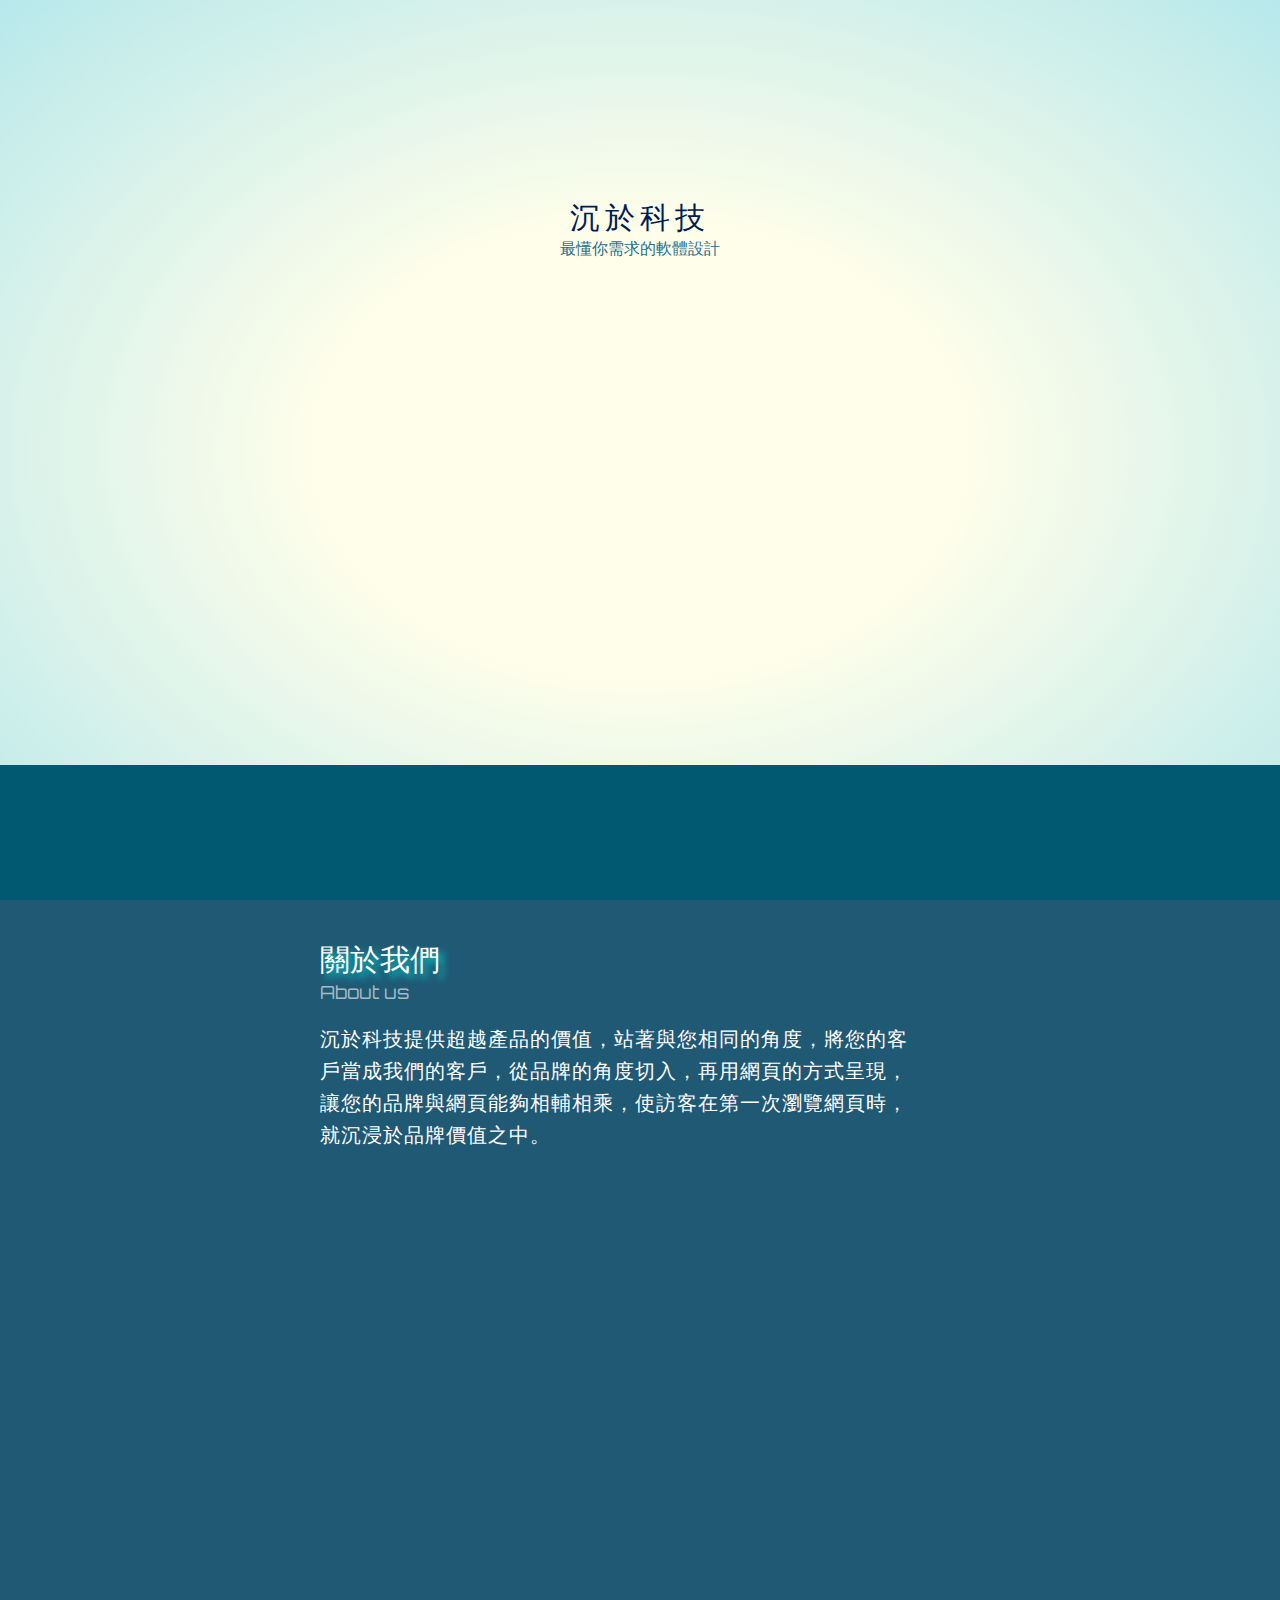
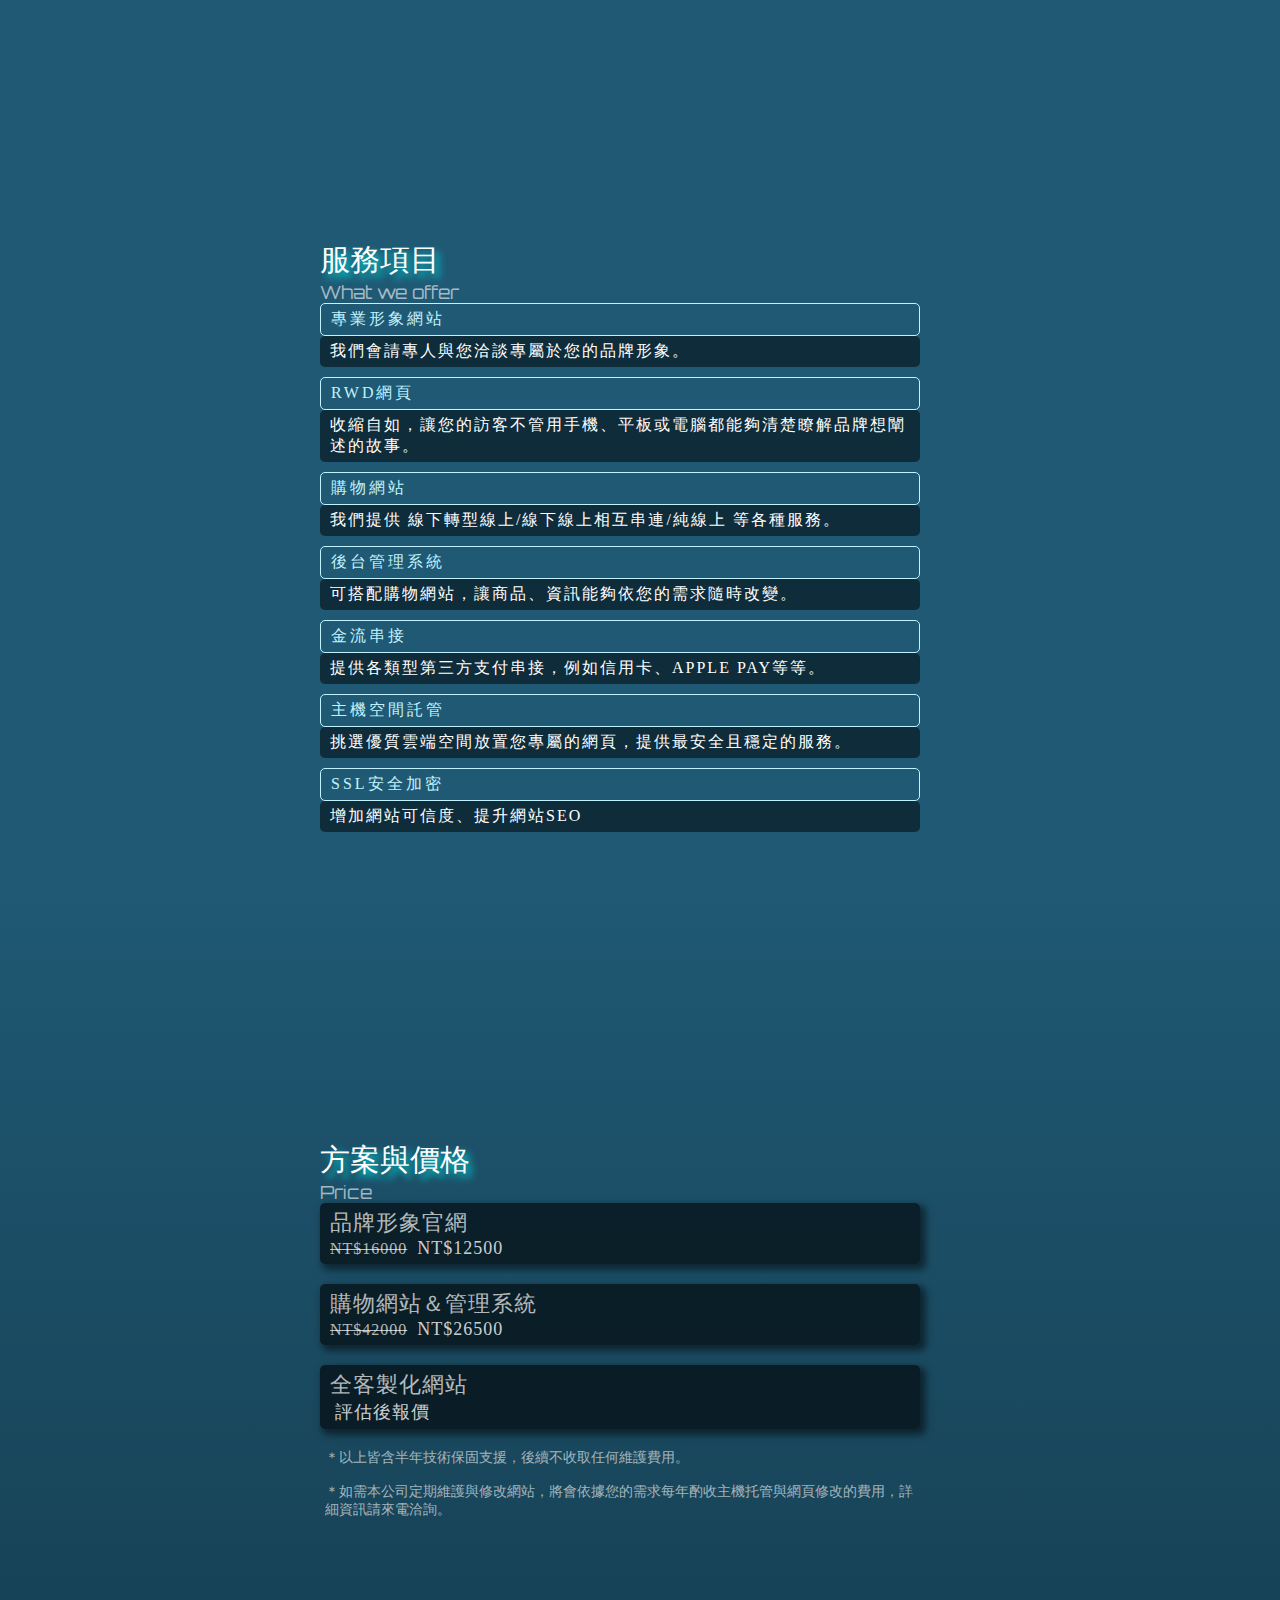
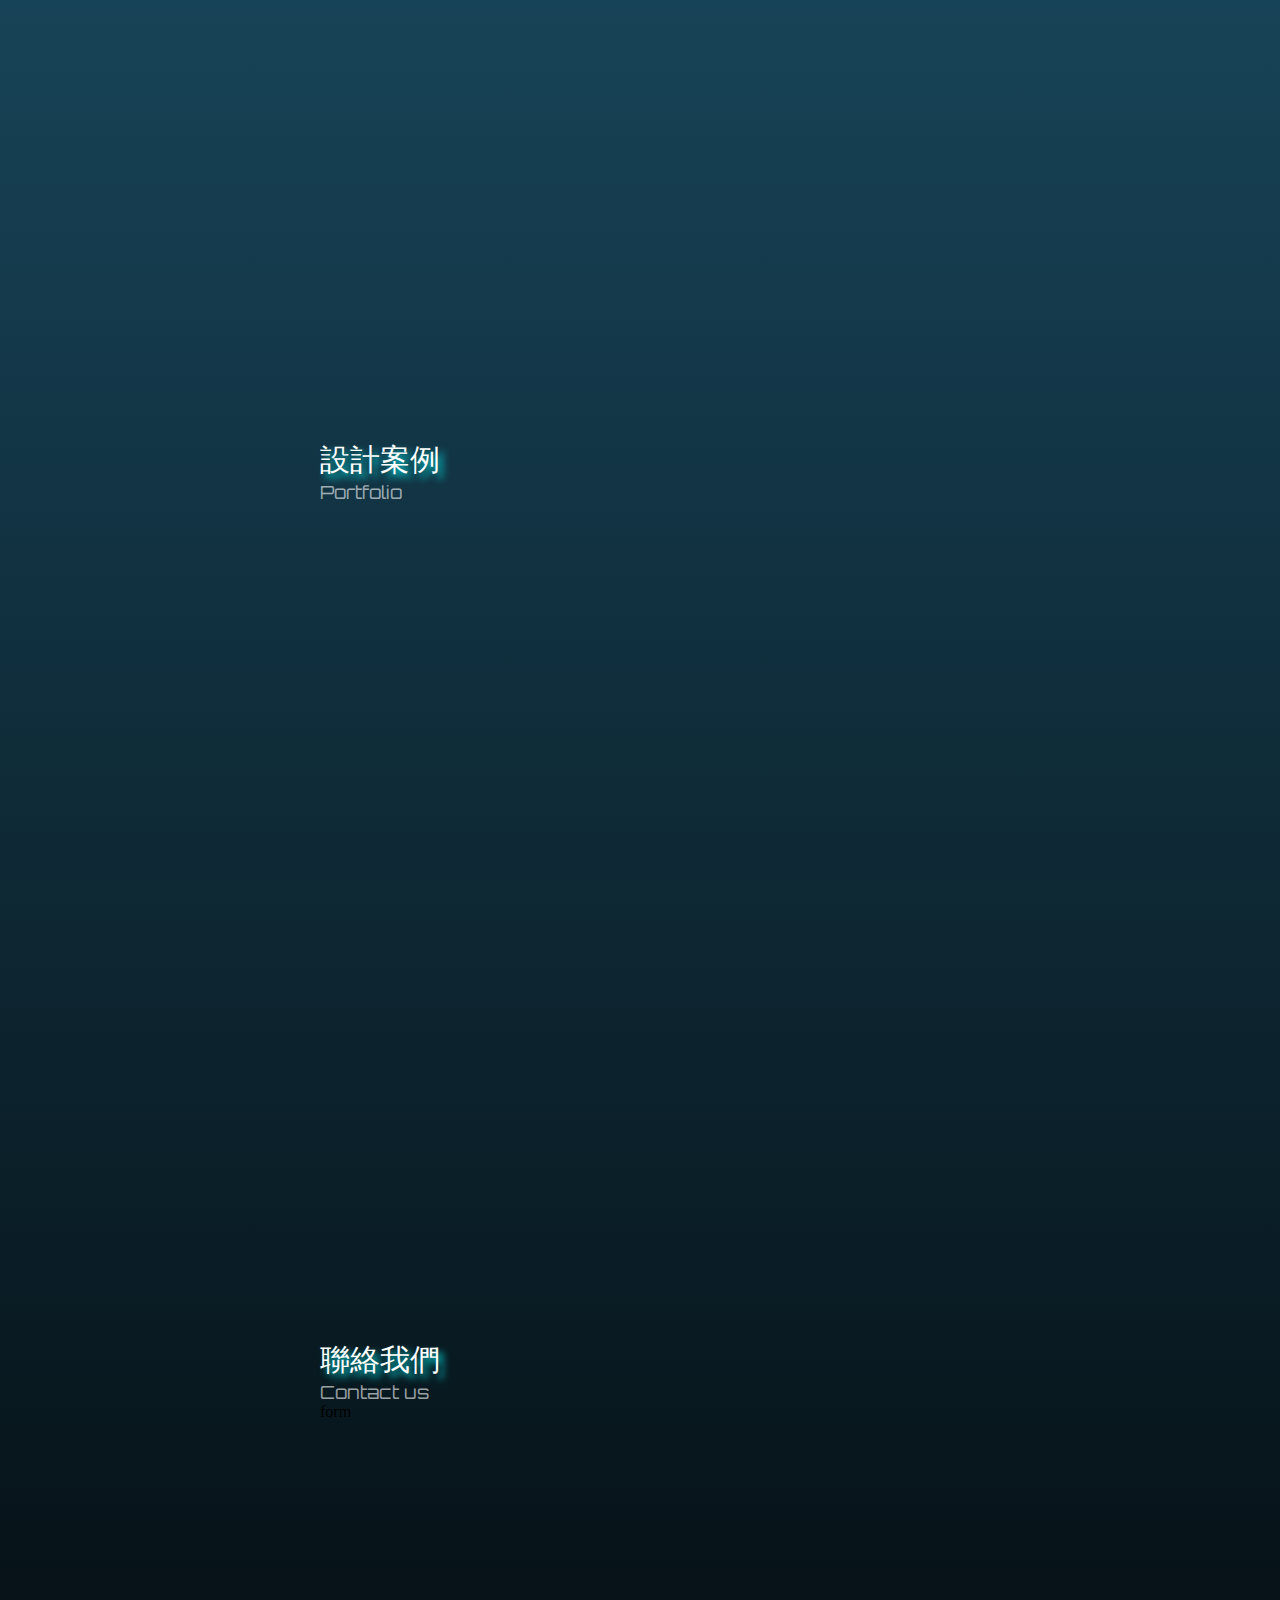
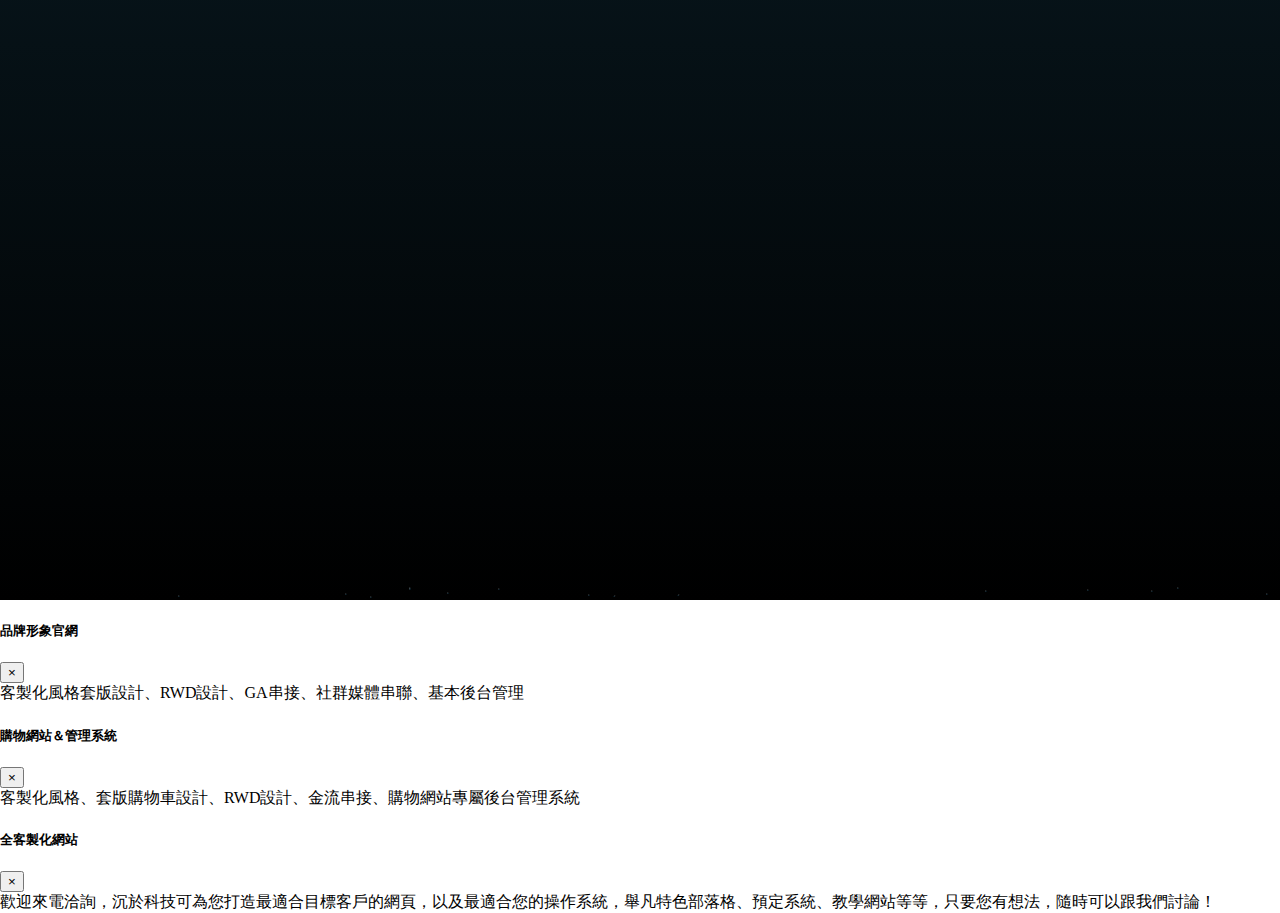
==== index.html @ cf2d199a "add favicon to index.html" ====
<!DOCTYPE html>
<html lang="en">
  <head>
    <!-- Global site tag (gtag.js) - Google Analytics -->
    <script
      async
      src="https://www.googletagmanager.com/gtag/js?id=UA-142504744-3"
    ></script>
    <script>
      window.dataLayer = window.dataLayer || []
      function gtag() {
        dataLayer.push(arguments)
      }
      gtag('js', new Date())

      gtag('config', 'UA-142504744-3')
    </script>

    <meta charset="UTF-8" />
    <meta name="viewport" content="width=device-width, initial-scale=1.0" />
    <link rel="shortcut icon" type="image/x-icon" href="favicon.ico" />
    <title>FishTech 沉於科技</title>
    <meta name="title" content="木·森 | 甜點工作室" />
    <meta name="subject" content="木·森 | 甜點工作室" />
    <meta itemprop="name" content="網站名稱或標題" />
    <meta itemprop="image" content="../src/assets/cover.png" />
    <meta
      name="description"
      content="木森甜點工作室，專門製作各式乳酪塔，也是最貼心的客製化伴手禮，帶給收禮人低負擔、美味的甜點。"
    />
    <meta
      name="Keywords"
      content="乳酪塔,檸檬塔,小山園抹茶,烤布蕾,巧克力,蛋糕,美食,木森,甜點,零食,點心,Cheese Tower,Cake,宜蘭美食,羅東美食,羅東甜點,宜蘭甜點,甜點工作室,伴手禮,生日蛋糕,乳酪,彌月蛋糕,宜蘭 蛋糕,羅東 蛋糕,客製化 蛋糕,卡通 蛋糕,烘焙,Musam,Dessert,Musam Dessert"
    />
    <meta property="og:title" content="木·森 | 甜點工作室" />
    <meta property="og:image" content="../src/assets/cover.png" />
    <meta
      property="og:description"
      content="木森甜點工作室，專門製作各式乳酪塔，也是最貼心的客製化伴手禮，帶給收禮人低負擔、美味的甜點。"
    />
    <link
      rel="stylesheet"
      href="https://cdnjs.cloudflare.com/ajax/libs/animate.css/4.0.0/animate.min.css"
    />
    <link
      href="https://fonts.googleapis.com/css2?family=Orbitron&display=swap"
      rel="stylesheet"
    />
    <link
      rel="stylesheet"
      href="https://stackpath.bootstrapcdn.com/bootstrap/4.5.0/css/bootstrap.min.css"
      integrity="sha384-9aIt2nRpC12Uk9gS9baDl411NQApFmC26EwAOH8WgZl5MYYxFfc+NcPb1dKGj7Sk"
      crossorigin="anonymous"
    />
    <script
      src="https://kit.fontawesome.com/2e90554d29.js"
      crossorigin="anonymous"
    ></script>
    <link rel="stylesheet" href="style.css" />
  </head>
  <body data-spy="scroll" data-offset="50" data-target="#sidebar">
    <section id="welcome">
      <div class="fish-wrapper animate__animated animate__fadeInUp">
        <img src="https://i.imgur.com/ME6iWv1.png" alt="" />
        <div class="title">沉於科技</div>
        <div class="subtitle">最懂你需求的軟體設計</div>
      </div>
      <div class="ocean">
        <div class="wave"></div>
        <div class="wave"></div>
      </div>
      <div
        class="arrow-wrapper animate__animated animate__slideInDown animate__infinite animate__slow"
      >
        <a href="#about">
          <i class="fas fa-arrow-circle-down"></i>
        </a>
      </div>
    </section>
    <div class="sidebar nav flex-column" id="sidebar">
      <a class="list-group-item" href="#about">
        <i class="fas fa-child"></i>
      </a>
      <a class="list-group-item" href="#service"
        ><i class="fas fa-hand-holding-heart"></i
      ></a>
      <a class="list-group-item" href="#price">
        <i class="fas fa-dollar-sign"></i>
      </a>
      <a class="list-group-item" href="#portfolio">
        <i class="fas fa-tv"></i>
      </a>
      <a class="list-group-item" href="#contact">
        <i class="far fa-envelope"></i>
      </a>
    </div>
    <div class="bg-color">
      <section id="about">
        <div class="main-content">
          <div class="section-title">
            關於我們
          </div>
          <div class="en-title">
            About us
          </div>
          <p class="section-content">
            沉於科技提供超越產品的價值，站著與您相同的角度，將您的客戶當成我們的客戶，從品牌的角度切入，再用網頁的方式呈現，讓您的品牌與網頁能夠相輔相乘，使訪客在第一次瀏覽網頁時，就沉浸於品牌價值之中。
          </p>
        </div>
      </section>
      <section id="service">
        <div class="main-content">
          <div class="section-title">
            服務項目
          </div>
          <div class="en-title">
            What we offer
          </div>
          <div class="mt-4">
            <div class="accordion" id="accordionExample">
              <div class="list-box">
                <div
                  data-toggle="collapse"
                  data-target="#BusinessWebDesign"
                  aria-expanded="true"
                  aria-controls="BusinessWebDesign"
                  class="list-title"
                >
                  專業形象網站
                </div>
                <div
                  id="BusinessWebDesign"
                  class="collapse show"
                  data-parent="#accordionExample"
                >
                  <div class="box-content">
                    我們會請專人與您洽談專屬於您的品牌形象。
                  </div>
                </div>
              </div>
              <div class="list-box">
                <div
                  data-toggle="collapse"
                  data-target="#RWD"
                  aria-expanded="false"
                  aria-controls="RWD"
                  class="list-title"
                >
                  RWD網頁
                </div>

                <div id="RWD" class="collapse" data-parent="#accordionExample">
                  <div class="box-content">
                    收縮自如，讓您的訪客不管用手機、平板或電腦都能夠清楚瞭解品牌想闡述的故事。
                  </div>
                </div>
              </div>
              <div class="list-box">
                <div
                  data-toggle="collapse"
                  data-target="#E-commerce"
                  aria-expanded="false"
                  aria-controls="E-commerce"
                  class="list-title"
                >
                  購物網站
                </div>
                <div
                  id="E-commerce"
                  class="collapse"
                  data-parent="#accordionExample"
                >
                  <div class="box-content">
                    我們提供 線下轉型線上/線下線上相互串連/純線上 等各種服務。
                  </div>
                </div>
              </div>
              <div class="list-box">
                <div
                  data-toggle="collapse"
                  data-target="#admin"
                  aria-expanded="false"
                  aria-controls="admin"
                  class="list-title"
                >
                  後台管理系統
                </div>
                <div
                  id="admin"
                  class="collapse"
                  data-parent="#accordionExample"
                >
                  <div class="box-content">
                    可搭配購物網站，讓商品、資訊能夠依您的需求隨時改變。
                  </div>
                </div>
              </div>
              <div class="list-box">
                <div
                  data-toggle="collapse"
                  data-target="#MultiplePayment"
                  aria-expanded="false"
                  aria-controls="MultiplePayment"
                  class="list-title"
                >
                  金流串接
                </div>

                <div
                  id="MultiplePayment"
                  class="collapse"
                  data-parent="#accordionExample"
                >
                  <div class="box-content">
                    提供各類型第三方支付串接，例如信用卡、APPLE PAY等等。
                  </div>
                </div>
              </div>
              <div class="list-box">
                <div
                  data-toggle="collapse"
                  data-target="#Hosting"
                  aria-expanded="false"
                  aria-controls="Hosting"
                  class="list-title"
                >
                  主機空間託管
                </div>
                <div
                  id="Hosting"
                  class="collapse"
                  data-parent="#accordionExample"
                >
                  <div class="box-content">
                    挑選優質雲端空間放置您專屬的網頁，提供最安全且穩定的服務。
                  </div>
                </div>
              </div>
              <div class="list-box">
                <div
                  data-toggle="collapse"
                  data-target="#SSL"
                  aria-expanded="false"
                  aria-controls="SSL"
                  class="list-title"
                >
                  SSL安全加密
                </div>
                <div
                  id="SSL"
                  class="collapse"
                  aria-labelledby="headingThree"
                  data-parent="#accordionExample"
                >
                  <div class="box-content">
                    增加網站可信度、提升網站SEO
                  </div>
                </div>
              </div>
            </div>
          </div>
        </div>
      </section>
      <section id="price">
        <div class="main-content">
          <div class="section-title">
            方案與價格
          </div>
          <div class="en-title">
            Price
          </div>
          <div class="mt-4">
            <div
              class="price-box"
              data-toggle="modal"
              data-target="#general-web"
            >
              <div class="price-title">品牌形象官網</div>
              <div class="text-right">
                <span class="high">NT$16000</span>
                <span class="low">NT$12500</span>
              </div>
            </div>
            <div
              class="price-box"
              data-toggle="modal"
              data-target="#e-com-admin"
            >
              <div class="price-title">購物網站＆管理系統</div>
              <div class="text-right">
                <span class="high">NT$42000</span>
                <span class="low">NT$26500</span>
              </div>
            </div>
            <div class="price-box" data-toggle="modal" data-target="#custom">
              <div class="price-title">全客製化網站</div>
              <div class="text-right">
                <span class="low">評估後報價</span>
              </div>
            </div>
          </div>
          <div class="info">
            ＊以上皆含半年技術保固支援，後續不收取任何維護費用。
            <br />
            <br />
            ＊如需本公司定期維護與修改網站，將會依據您的需求每年酌收主機托管與網頁修改的費用，詳細資訊請來電洽詢。
          </div>
        </div>
      </section>
      <section id="portfolio">
        <div class="main-content">
          <div class="section-title">
            設計案例
          </div>
          <div class="en-title">
            Portfolio
          </div>
        </div>
      </section>
      <section id="contact">
        <div class="main-content">
          <div class="section-title">
            聯絡我們
          </div>
          <div class="en-title">
            Contact us
          </div>
          form
        </div>
      </section>
      <div class="jelly-container">
        <div class="bubble-1"></div>
        <div class="bubble-2"></div>
        <div class="bubble-3"></div>
        <div class="bubble-4"></div>
        <div class="bubble-5"></div>
        <div class="bubble-6"></div>
        <div class="bubble-7"></div>
        <div class="bubble-8"></div>
        <div class="bubble-9"></div>
        <div class="bubble-10"></div>
        <div class="bubble-11"></div>
        <div class="bubble-12"></div>
        <div class="bubble-13"></div>
        <div class="bubble-14"></div>
        <div class="bubble-15"></div>
      </div>
    </div>

    <!-- Modal -->
    <div
      class="modal fade"
      id="general-web"
      tabindex="-1"
      role="dialog"
      aria-hidden="true"
    >
      <div class="modal-dialog">
        <div class="modal-content">
          <div class="modal-header">
            <h5 class="modal-title">品牌形象官網</h5>
            <button
              type="button"
              class="close"
              data-dismiss="modal"
              aria-label="Close"
            >
              <span aria-hidden="true">&times;</span>
            </button>
          </div>
          <div class="modal-body">
            客製化風格套版設計、RWD設計、GA串接、社群媒體串聯、基本後台管理
          </div>
        </div>
      </div>
    </div>

    <div
      class="modal fade"
      id="e-com-admin"
      tabindex="-1"
      role="dialog"
      aria-hidden="true"
    >
      <div class="modal-dialog">
        <div class="modal-content">
          <div class="modal-header">
            <h5 class="modal-title">購物網站＆管理系統</h5>
            <button
              type="button"
              class="close"
              data-dismiss="modal"
              aria-label="Close"
            >
              <span aria-hidden="true">&times;</span>
            </button>
          </div>
          <div class="modal-body">
            客製化風格、套版購物車設計、RWD設計、金流串接、購物網站專屬後台管理系統
          </div>
        </div>
      </div>
    </div>

    <div
      class="modal fade"
      id="custom"
      tabindex="-1"
      role="dialog"
      aria-hidden="true"
    >
      <div class="modal-dialog">
        <div class="modal-content">
          <div class="modal-header">
            <h5 class="modal-title">全客製化網站</h5>
            <button
              type="button"
              class="close"
              data-dismiss="modal"
              aria-label="Close"
            >
              <span aria-hidden="true">&times;</span>
            </button>
          </div>
          <div class="modal-body">
            歡迎來電洽詢，沉於科技可為您打造最適合目標客戶的網頁，以及最適合您的操作系統，舉凡特色部落格、預定系統、教學網站等等，只要您有想法，隨時可以跟我們討論！
          </div>
        </div>
      </div>
    </div>

    <script src="main.js"></script>
    <script
      src="https://code.jquery.com/jquery-3.5.1.slim.min.js"
      integrity="sha384-DfXdz2htPH0lsSSs5nCTpuj/zy4C+OGpamoFVy38MVBnE+IbbVYUew+OrCXaRkfj"
      crossorigin="anonymous"
    ></script>
    <script
      src="https://cdn.jsdelivr.net/npm/popper.js@1.16.0/dist/umd/popper.min.js"
      integrity="sha384-Q6E9RHvbIyZFJoft+2mJbHaEWldlvI9IOYy5n3zV9zzTtmI3UksdQRVvoxMfooAo"
      crossorigin="anonymous"
    ></script>
    <script
      src="https://stackpath.bootstrapcdn.com/bootstrap/4.5.0/js/bootstrap.min.js"
      integrity="sha384-OgVRvuATP1z7JjHLkuOU7Xw704+h835Lr+6QL9UvYjZE3Ipu6Tp75j7Bh/kR0JKI"
      crossorigin="anonymous"
    ></script>
  </body>
</html>
---- style.css ----
html,
body {
  height: 100%;
  padding: 0px;
  margin: 0px;
  position: relative;
}

a {
  text-decoration: none !important;
}

a:hover {
  text-decoration: none !important;
}

section {
  height: 100vh;
  position: relative;
}

#welcome {
  background: radial-gradient(
    ellipse at center,
    #fffeea 0%,
    #fffeea 35%,
    #b7e8eb 100%
  );
  overflow: hidden;
  width: 100vw;
  position: relative;
}

.fish-wrapper {
  text-align: center;
  position: absolute;
  width: 100%;
  top: 20%;
}

.fish-wrapper > img {
  width: 100px;
  margin: auto;
}

.title {
  font-size: 30px;
  letter-spacing: 5px;
  color: #001e55;
}

.subtitle {
  color: #286d8c;
}

.ocean {
  height: 15%;
  width: 100%;
  position: absolute;
  bottom: 0;
  left: 0;
  background: #015871;
}

.wave {
  background: url(https://s3-us-west-2.amazonaws.com/s.cdpn.io/85486/wave.svg)
    repeat-x;
  position: absolute;
  top: -198px;
  width: 6400px;
  height: 198px;
  -webkit-animation: wave 4s cubic-bezier(0.36, 0.45, 0.63, 0.53) infinite;
  animation: wave 4s cubic-bezier(0.36, 0.45, 0.63, 0.53) infinite;
  -webkit-transform: translate3d(0, 0, 0);
  transform: translate3d(0, 0, 0);
}

.wave:nth-of-type(2) {
  top: -175px;
  -webkit-animation: wave 4s cubic-bezier(0.36, 0.45, 0.63, 0.53) -0.125s infinite,
    swell 7s ease -1.25s infinite;
  animation: wave 4s cubic-bezier(0.36, 0.45, 0.63, 0.53) -0.125s infinite,
    swell 7s ease -1.25s infinite;
  opacity: 1;
}

@-webkit-keyframes wave {
  0% {
    margin-left: 0;
  }
  100% {
    margin-left: -1600px;
  }
}

@keyframes wave {
  0% {
    margin-left: 0;
  }
  100% {
    margin-left: -1600px;
  }
}

@-webkit-keyframes swell {
  0%,
  100% {
    -webkit-transform: translate3d(0, -25px, 0);
    transform: translate3d(0, -25px, 0);
  }
  50% {
    -webkit-transform: translate3d(0, 5px, 0);
    transform: translate3d(0, 5px, 0);
  }
}

@keyframes swell {
  0%,
  100% {
    -webkit-transform: translate3d(0, -25px, 0);
    transform: translate3d(0, -25px, 0);
  }
  50% {
    -webkit-transform: translate3d(0, 5px, 0);
    transform: translate3d(0, 5px, 0);
  }
}

.arrow-wrapper {
  width: 100%;
  position: absolute;
  text-align: center;
  bottom: 20px;
  font-size: 36px;
}

.arrow-wrapper > a {
  color: white;
}

.bg-color {
  position: relative;
  overflow: hidden;
  background: -webkit-gradient(
    linear,
    left top,
    left bottom,
    color-stop(35%, #1f5974),
    to(#000000)
  );
  background: linear-gradient(#1f5974 35% #001e55 70%, #000000 100%);
  background: -o-linear-gradient(#1f5974 35% #001e55 70%, #000000 100%);
}

/*** Bubble ***/
div[class^='bubble-'] {
  height: 1px;
  width: 1px;
  position: absolute;
  background-color: rgba(0, 141, 210, 0.3);
  border-radius: 50%;
  -webkit-transform: translateX(-50%);
  transform: translateX(-50%);
}

div[class^='bubble-']:after {
  content: '';
  position: absolute;
  height: 20%;
  width: 20%;
  border-top: 1px solid rgba(255, 255, 255, 0.63);
  border-radius: 50%;
  left: 20%;
  top: 20%;
  -webkit-transform: translate3d(-30%, -30%, 0) rotateZ(-45deg);
  transform: translate3d(-30%, -30%, 0) rotateZ(-45deg);
}

.bubble-1 {
  bottom: 4px;
  left: 46%;
  -webkit-animation: bubble-movement 25s infinite ease-in -0.46s;
  animation: bubble-movement 25s infinite ease-in -0.46s;
}

.bubble-2 {
  bottom: 10px;
  left: 39%;
  -webkit-animation: bubble-movement 25s infinite ease-in -2.01s;
  animation: bubble-movement 25s infinite ease-in -2.01s;
}

.bubble-3 {
  bottom: 9px;
  left: 85%;
  -webkit-animation: bubble-movement 25s infinite ease-in -9.35s;
  animation: bubble-movement 25s infinite ease-in -9.35s;
}

.bubble-4 {
  bottom: 4px;
  left: 53%;
  -webkit-animation: bubble-movement 25s infinite ease-in -18.83s;
  animation: bubble-movement 25s infinite ease-in -18.83s;
}

.bubble-5 {
  bottom: 3px;
  left: 48%;
  -webkit-animation: bubble-movement 25s infinite ease-in -3.87s;
  animation: bubble-movement 25s infinite ease-in -3.87s;
}

.bubble-6 {
  bottom: 11px;
  left: 92%;
  -webkit-animation: bubble-movement 25s infinite ease-in -19.03s;
  animation: bubble-movement 25s infinite ease-in -19.03s;
}

.bubble-7 {
  bottom: 6px;
  left: 35%;
  -webkit-animation: bubble-movement 25s infinite ease-in -36.14s;
  animation: bubble-movement 25s infinite ease-in -36.14s;
}

.bubble-8 {
  bottom: 2px;
  left: 29%;
  -webkit-animation: bubble-movement 25s infinite ease-in -24.3s;
  animation: bubble-movement 25s infinite ease-in -24.3s;
}

.bubble-9 {
  bottom: 11px;
  left: 32%;
  -webkit-animation: bubble-movement 25s infinite ease-in -38.08s;
  animation: bubble-movement 25s infinite ease-in -38.08s;
}

.bubble-10 {
  bottom: 10px;
  left: 32%;
  -webkit-animation: bubble-movement 25s infinite ease-in -7.03s;
  animation: bubble-movement 25s infinite ease-in -7.03s;
}

.bubble-11 {
  bottom: 5px;
  left: 27%;
  -webkit-animation: bubble-movement 25s infinite ease-in -27.51s;
  animation: bubble-movement 25s infinite ease-in -27.51s;
}

.bubble-12 {
  bottom: 8px;
  left: 77%;
  -webkit-animation: bubble-movement 25s infinite ease-in -38.18s;
  animation: bubble-movement 25s infinite ease-in -38.18s;
}

.bubble-13 {
  bottom: 5px;
  left: 99%;
  -webkit-animation: bubble-movement 25s infinite ease-in -34.25s;
  animation: bubble-movement 25s infinite ease-in -34.25s;
}

.bubble-14 {
  bottom: 3px;
  left: 14%;
  -webkit-animation: bubble-movement 25s infinite ease-in -56.43s;
  animation: bubble-movement 25s infinite ease-in -56.43s;
}

.bubble-15 {
  bottom: 8px;
  left: 90%;
  -webkit-animation: bubble-movement 25s infinite ease-in -17.98s;
  animation: bubble-movement 25s infinite ease-in -17.98s;
}

@-webkit-keyframes bubble-movement {
  0% {
    -webkit-transform: translate3d(-50%, 0, 0);
    transform: translate3d(-50%, 0, 0);
    height: 1px;
    width: 1px;
  }
  100% {
    -webkit-transform: translate3d(-50%, -480vh, 0);
    transform: translate3d(-50%, -480vh, 0);
    height: 75px;
    width: 75px;
  }
}

@keyframes bubble-movement {
  0% {
    -webkit-transform: translate3d(-50%, 0, 0);
    transform: translate3d(-50%, 0, 0);
    height: 1px;
    width: 1px;
  }
  100% {
    -webkit-transform: translate3d(-50%, -480vh, 0);
    transform: translate3d(-50%, -480vh, 0);
    height: 75px;
    width: 75px;
  }
}

/**************/
.sidebar {
  position: fixed;
  font-size: 25px;
  top: 20%;
  right: 5%;
  z-index: 10;
}

.sidebar > a {
  height: 65px;
  display: -webkit-box;
  display: -ms-flexbox;
  display: flex;
  -webkit-box-pack: center;
  -ms-flex-pack: center;
  justify-content: center;
  -webkit-box-align: center;
  -ms-flex-align: center;
  align-items: center;
  color: rgba(255, 255, 255, 40%);
}
.list-group-item {
  background-color: transparent !important;
  border: none !important;
  padding: 0px !important;
  width: auto !important;
}

.active {
  color: #ffffff !important;
  text-shadow: 0px 0px 7px darkturquoise;
}

.main-content {
  padding: 40px 70px 40px 30px;
  max-width: 600px;
  margin: auto;
  position: relative;
}

.section-title {
  color: #ffffff;
  font-size: 30px;
  text-shadow: 5px 5px 7px darkturquoise;
}

.en-title {
  color: rgba(255, 255, 255, 60%);
  font-size: 18px;
  font-family: 'Orbitron';
}

.section-content {
  color: #ffffff;
  font-size: 20px;
  line-height: 1.6;
  letter-spacing: 1px;
  margin-top: 20px;
  font-weight: 200;
}
/*# sourceMappingURL=style.css.map */

.list-box {
  margin-bottom: 10px;
}

.list-title {
  padding: 5px 10px;
  border: 1px solid;
  border-radius: 5px;
  color: #c2f2ff;
  letter-spacing: 3px;
  background: transparent;
  cursor: pointer;
}

.box-content {
  letter-spacing: 2px;
  font-weight: 100;
  color: #fff;
  background-color: rgba(0, 0, 0, 0.5);
  padding: 5px 10px;
  border-radius: 5px;
}
.price-box {
  background-color: rgba(0, 0, 0, 0.6);
  border-radius: 5px;
  padding: 5px 10px;
  box-shadow: 4px 4px 7px 2px rgba(0, 0, 0, 0.5);
  cursor: pointer;
  margin-bottom: 20px;
  color: rgba(255, 255, 255, 0.7);
  font-weight: 200;
  letter-spacing: 1px;
}

.price-title {
  font-size: 22px;
}

.high {
  text-decoration: line-through;
}

.low {
  margin-left: 5px;
  font-size: 18px;
  font-weight: 500;
  color: rgba(255, 255, 255, 0.8);
}

.modal-content {
  background-color: rgba(255, 255, 255, 0.9);
}

.info {
  font-size: 14px;
  color: rgba(255, 255, 255, 0.6);
  padding: 0px 5px;
}
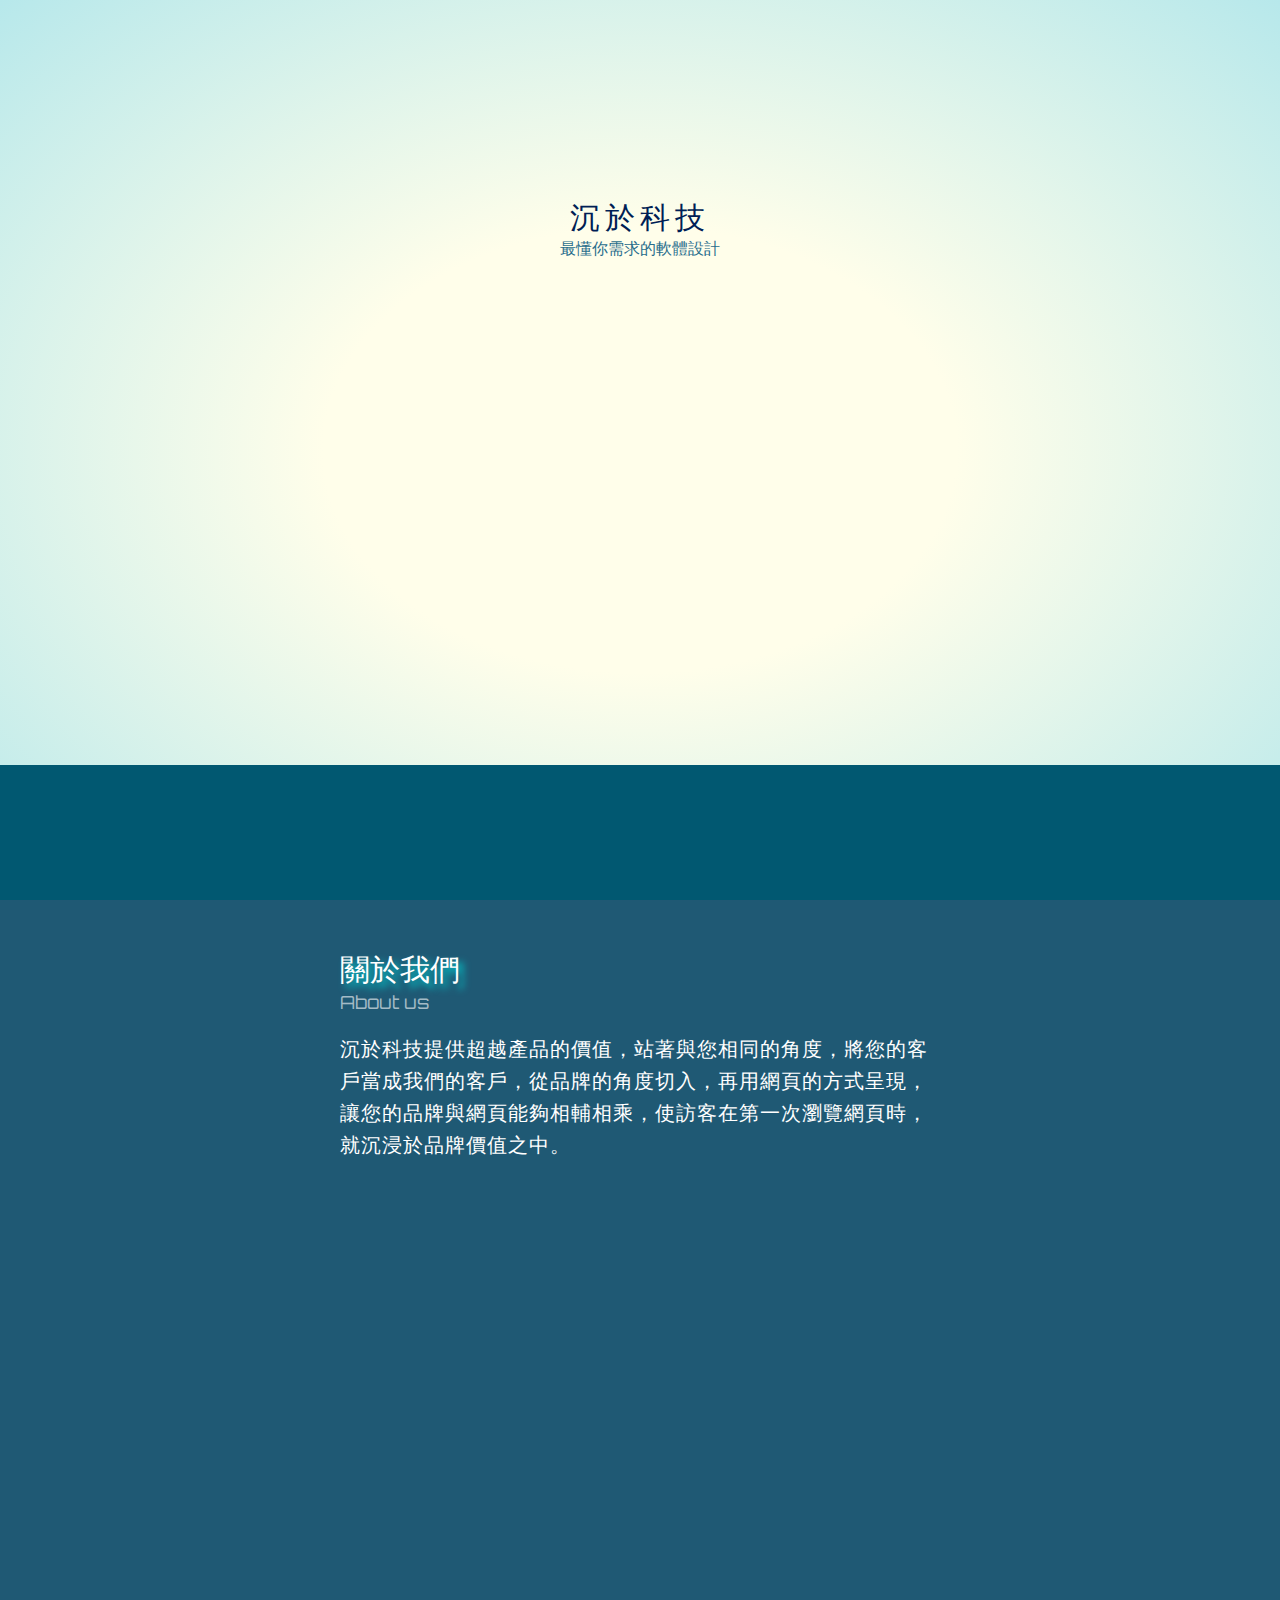
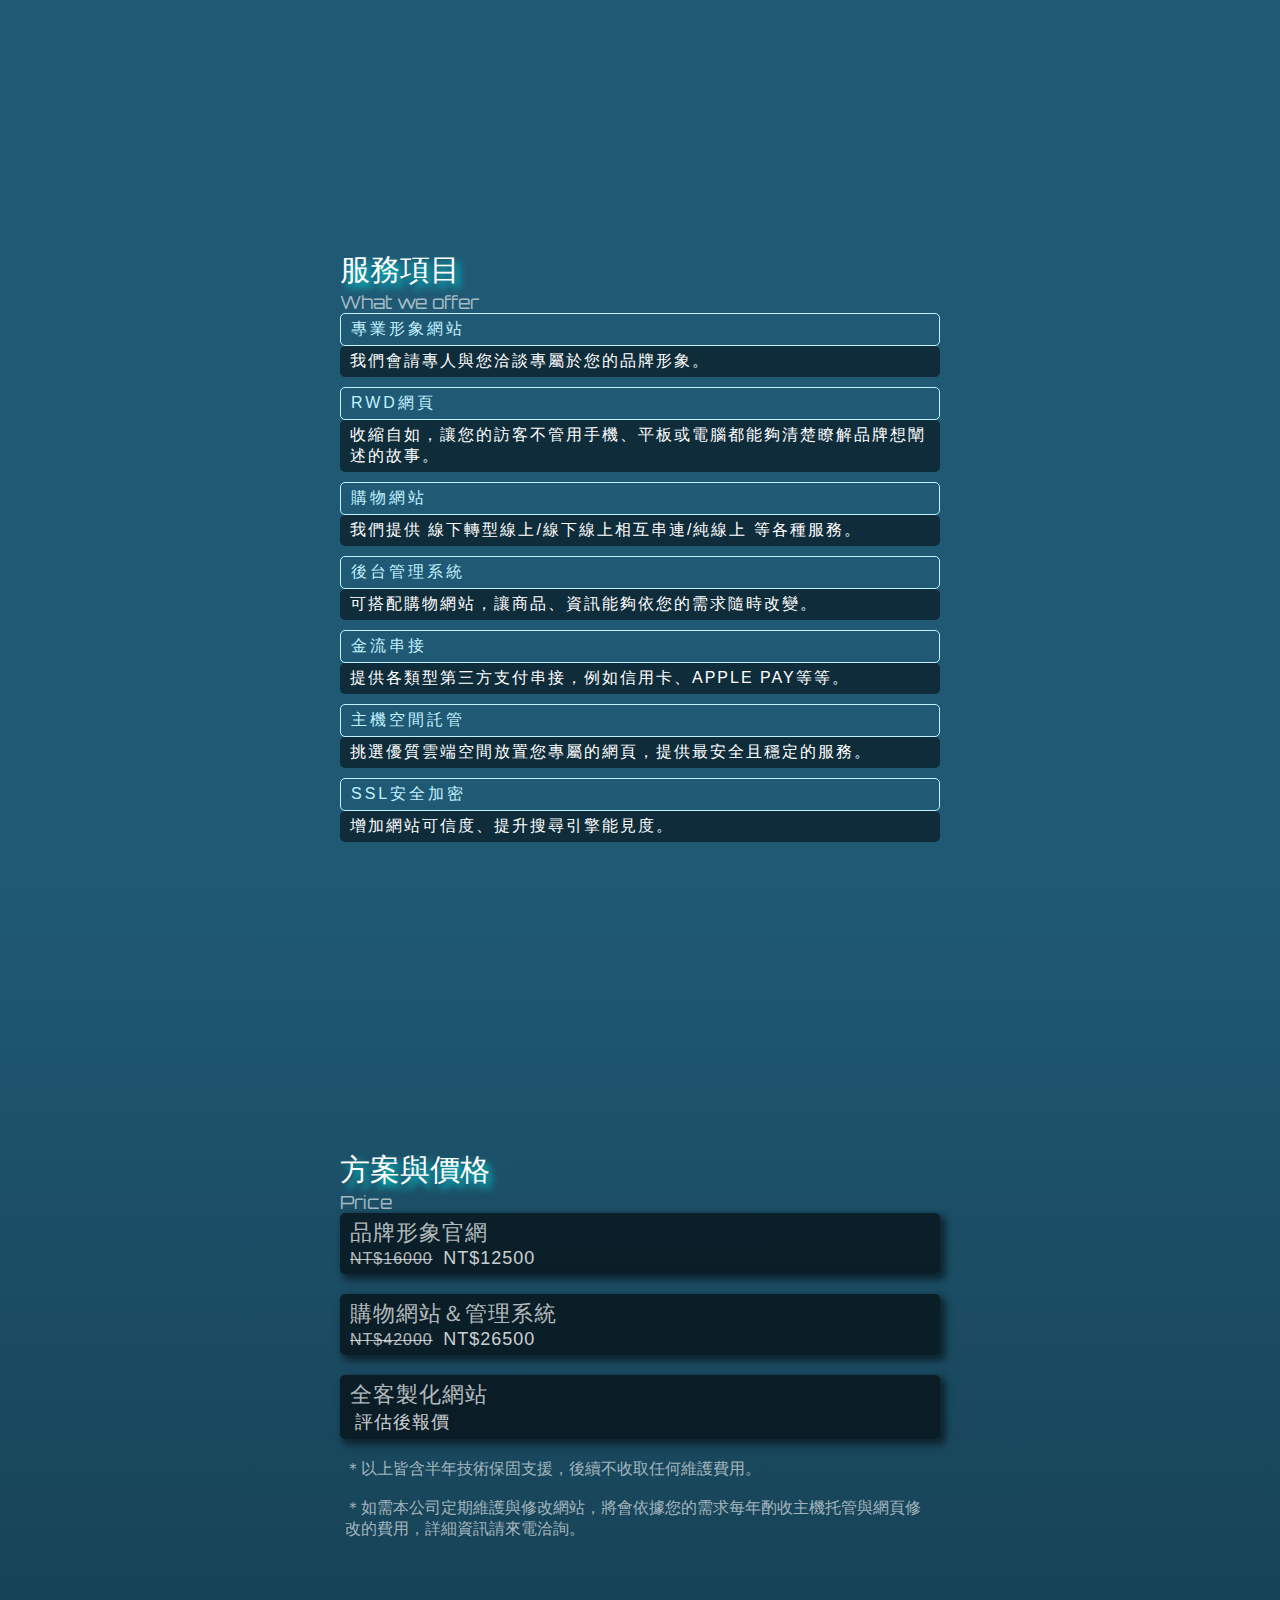
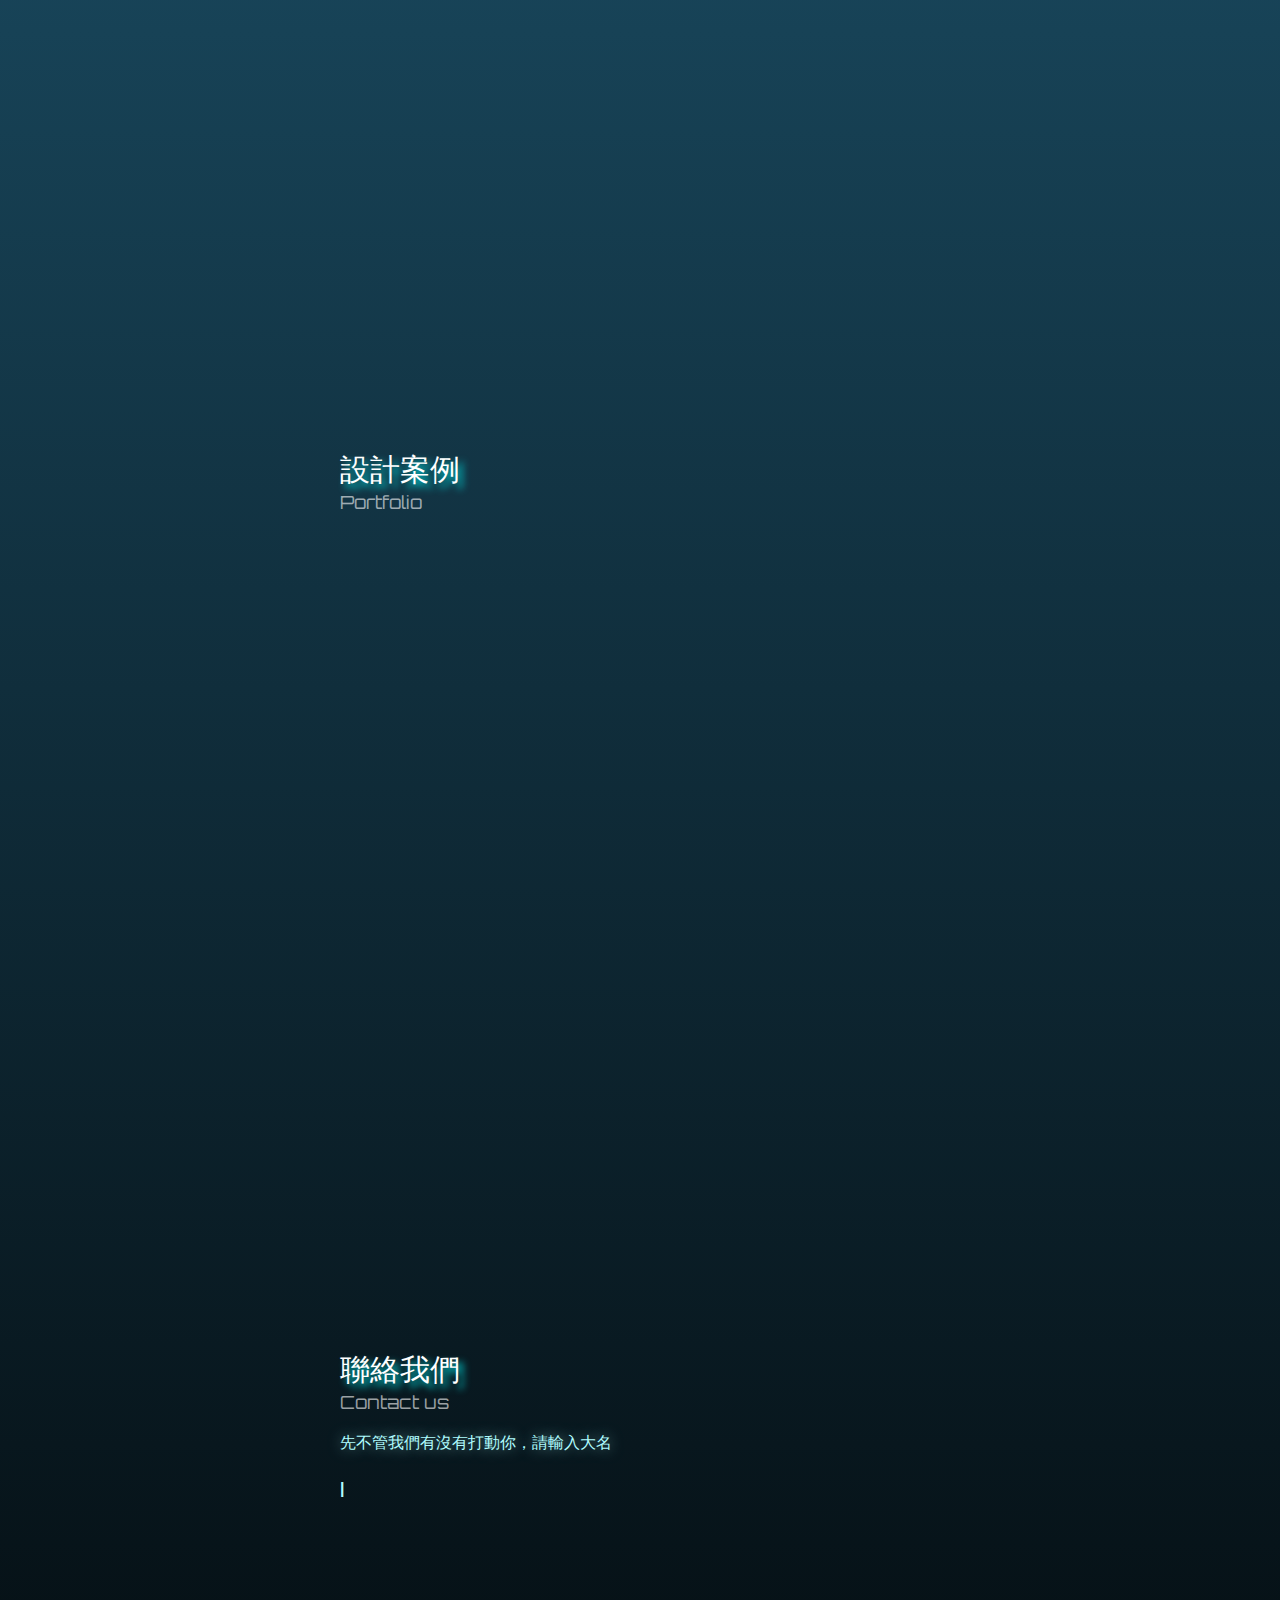
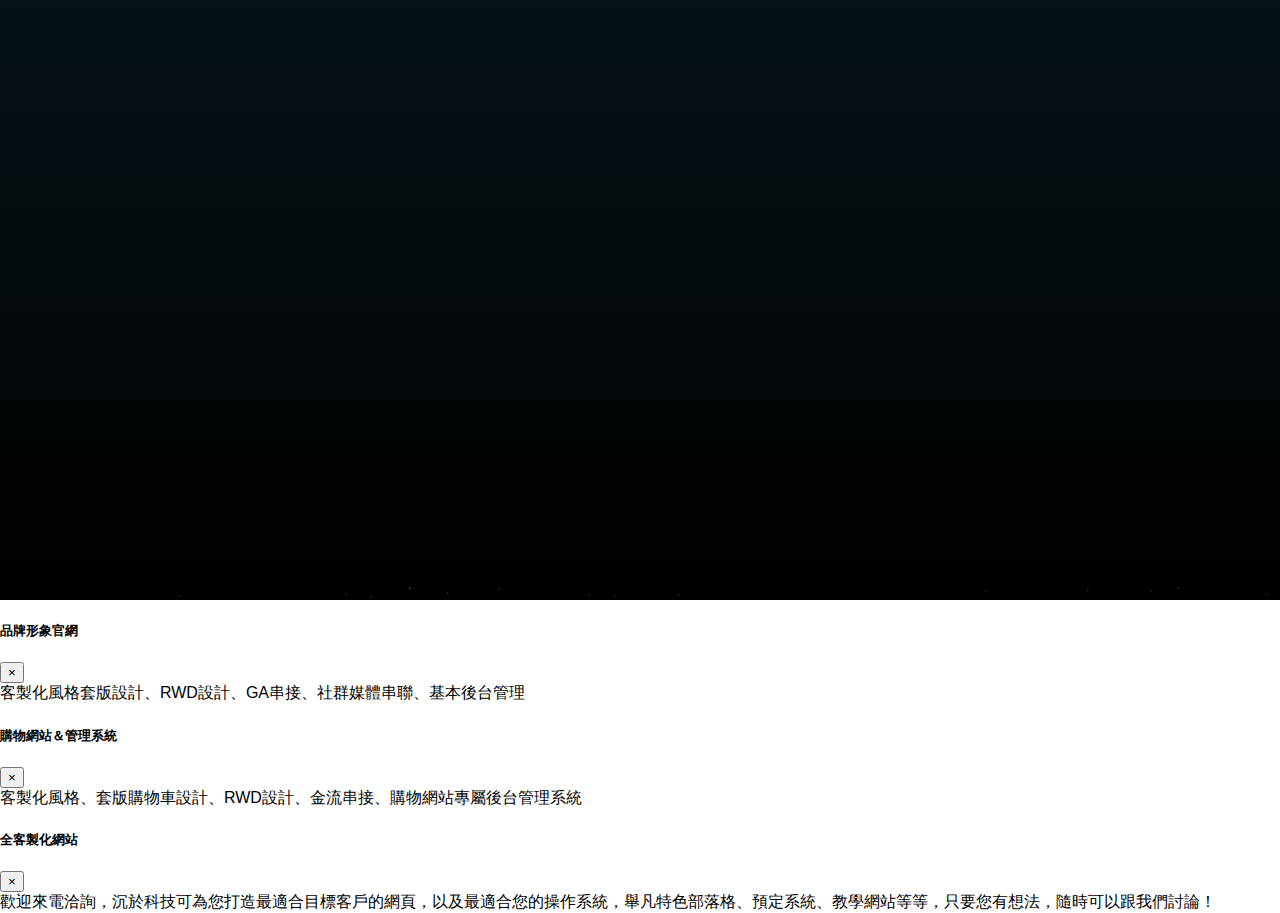
==== commit f0e74e10: "add contact me section and seo" ====
--- a/index.html
+++ b/index.html
@@ -20,23 +20,23 @@
     <meta name="viewport" content="width=device-width, initial-scale=1.0" />
     <link rel="shortcut icon" type="image/x-icon" href="favicon.ico" />
     <title>FishTech 沉於科技</title>
-    <meta name="title" content="木·森 | 甜點工作室" />
-    <meta name="subject" content="木·森 | 甜點工作室" />
-    <meta itemprop="name" content="網站名稱或標題" />
-    <meta itemprop="image" content="../src/assets/cover.png" />
+    <meta name="title" content="FishTech 沉於科技" />
+    <meta name="subject" content="FishTech 沉於科技" />
+    <meta itemprop="name" content="FishTech 沉於科技" />
+    <meta itemprop="image" content="./images/_3.png" />
     <meta
       name="description"
-      content="木森甜點工作室，專門製作各式乳酪塔，也是最貼心的客製化伴手禮，帶給收禮人低負擔、美味的甜點。"
+      content="沉於科技提供超越產品的價值，站著與您相同的角度，將您的客戶當成我們的客戶，從品牌的角度切入，再用網頁的方式呈現，讓您的品牌與網頁能夠相輔相乘，使訪客在第一次瀏覽網頁時，就沉浸於品牌價值之中。"
     />
     <meta
       name="Keywords"
-      content="乳酪塔,檸檬塔,小山園抹茶,烤布蕾,巧克力,蛋糕,美食,木森,甜點,零食,點心,Cheese Tower,Cake,宜蘭美食,羅東美食,羅東甜點,宜蘭甜點,甜點工作室,伴手禮,生日蛋糕,乳酪,彌月蛋糕,宜蘭 蛋糕,羅東 蛋糕,客製化 蛋糕,卡通 蛋糕,烘焙,Musam,Dessert,Musam Dessert"
-    />
-    <meta property="og:title" content="木·森 | 甜點工作室" />
+      content="沉於科技,網頁設計,網站設計,便宜網站,網頁設計公司,軟體設計"
+    />
+    <meta property="og:title" content="FishTech 沉於科技" />
     <meta property="og:image" content="../src/assets/cover.png" />
     <meta
       property="og:description"
-      content="木森甜點工作室，專門製作各式乳酪塔，也是最貼心的客製化伴手禮，帶給收禮人低負擔、美味的甜點。"
+      content="沉於科技提供超越產品的價值，站著與您相同的角度，將您的客戶當成我們的客戶，從品牌的角度切入，再用網頁的方式呈現，讓您的品牌與網頁能夠相輔相乘，使訪客在第一次瀏覽網頁時，就沉浸於品牌價值之中。"
     />
     <link
       rel="stylesheet"
@@ -54,6 +54,11 @@
     />
     <script
       src="https://kit.fontawesome.com/2e90554d29.js"
+      crossorigin="anonymous"
+    ></script>
+    <script
+      src="https://code.jquery.com/jquery-3.5.1.js"
+      integrity="sha256-QWo7LDvxbWT2tbbQ97B53yJnYU3WhH/C8ycbRAkjPDc="
       crossorigin="anonymous"
     ></script>
     <link rel="stylesheet" href="style.css" />
@@ -253,7 +258,7 @@
                   data-parent="#accordionExample"
                 >
                   <div class="box-content">
-                    增加網站可信度、提升網站SEO
+                    增加網站可信度、提升搜尋引擎能見度。
                   </div>
                 </div>
               </div>
@@ -325,7 +330,12 @@
           <div class="en-title">
             Contact us
           </div>
-          form
+          <div class="wrap">
+            <ul>
+              <li>先不管我們有沒有打動你，請輸入大名</li>
+            </ul>
+            <span contenteditable="true"> </span><b class="blink">|</b>
+          </div>
         </div>
       </section>
       <div class="jelly-container">
--- a/style.css
+++ b/style.css
@@ -4,6 +4,9 @@
   padding: 0px;
   margin: 0px;
   position: relative;
+  font-family: Avenir, Helvetica, Arial, sans-serif;
+  -webkit-font-smoothing: antialiased;
+  -moz-osx-font-smoothing: grayscale;
 }
 
 a {
@@ -130,7 +133,7 @@
   width: 100%;
   position: absolute;
   text-align: center;
-  bottom: 20px;
+  bottom: 40px;
   font-size: 36px;
 }
 
@@ -345,6 +348,8 @@
   text-shadow: 0px 0px 7px darkturquoise;
 }
 
+/***************/
+
 .main-content {
   padding: 40px 70px 40px 30px;
   max-width: 600px;
@@ -390,7 +395,6 @@
 
 .box-content {
   letter-spacing: 2px;
-  font-weight: 100;
   color: #fff;
   background-color: rgba(0, 0, 0, 0.5);
   padding: 5px 10px;
@@ -408,6 +412,11 @@
   letter-spacing: 1px;
 }
 
+.price-box:hover {
+  background-color: rgba(0, 0, 0, 0.8);
+  transform: scale(1.02);
+}
+
 .price-title {
   font-size: 22px;
 }
@@ -428,7 +437,56 @@
 }
 
 .info {
-  font-size: 14px;
+  font-size: 16px;
   color: rgba(255, 255, 255, 0.6);
   padding: 0px 5px;
 }
+
+/******** Contact us *********/
+
+span {
+  outline: none;
+  text-transform: uppercase;
+}
+.wrap {
+  color: #b0fdff;
+  -webkit-touch-callout: none;
+  -webkit-user-select: none;
+  user-select: none;
+  margin-top: 20px;
+}
+ul {
+  list-style: none;
+  padding: 0;
+  display: block;
+}
+li {
+  display: block;
+  text-shadow: 0 0 14px #5d9293;
+  padding-bottom: 10px;
+}
+center {
+  font-size: 10px;
+  color: #666;
+  display: block;
+  margin-top: 200px;
+}
+.blinker {
+  opacity: 0.1;
+}
+.profile-header {
+  background: url(https://scontent-dfw1-1.xx.fbcdn.net/hphotos-xaf1/v/t1.0-9/12032231_1179492925401698_5808026066308281545_n.jpg?oh=347fc2f6e7f5a9efbafc7d15cb78d6d9&oe=569E3594)
+    top center no-repeat;
+  background-size: 100%;
+}
+#profile-links a {
+  display: block;
+}
+
+/*****************************/
+
+@media screen and (min-width: 768px) {
+  .main-content {
+    padding: 50px 0px;
+  }
+}
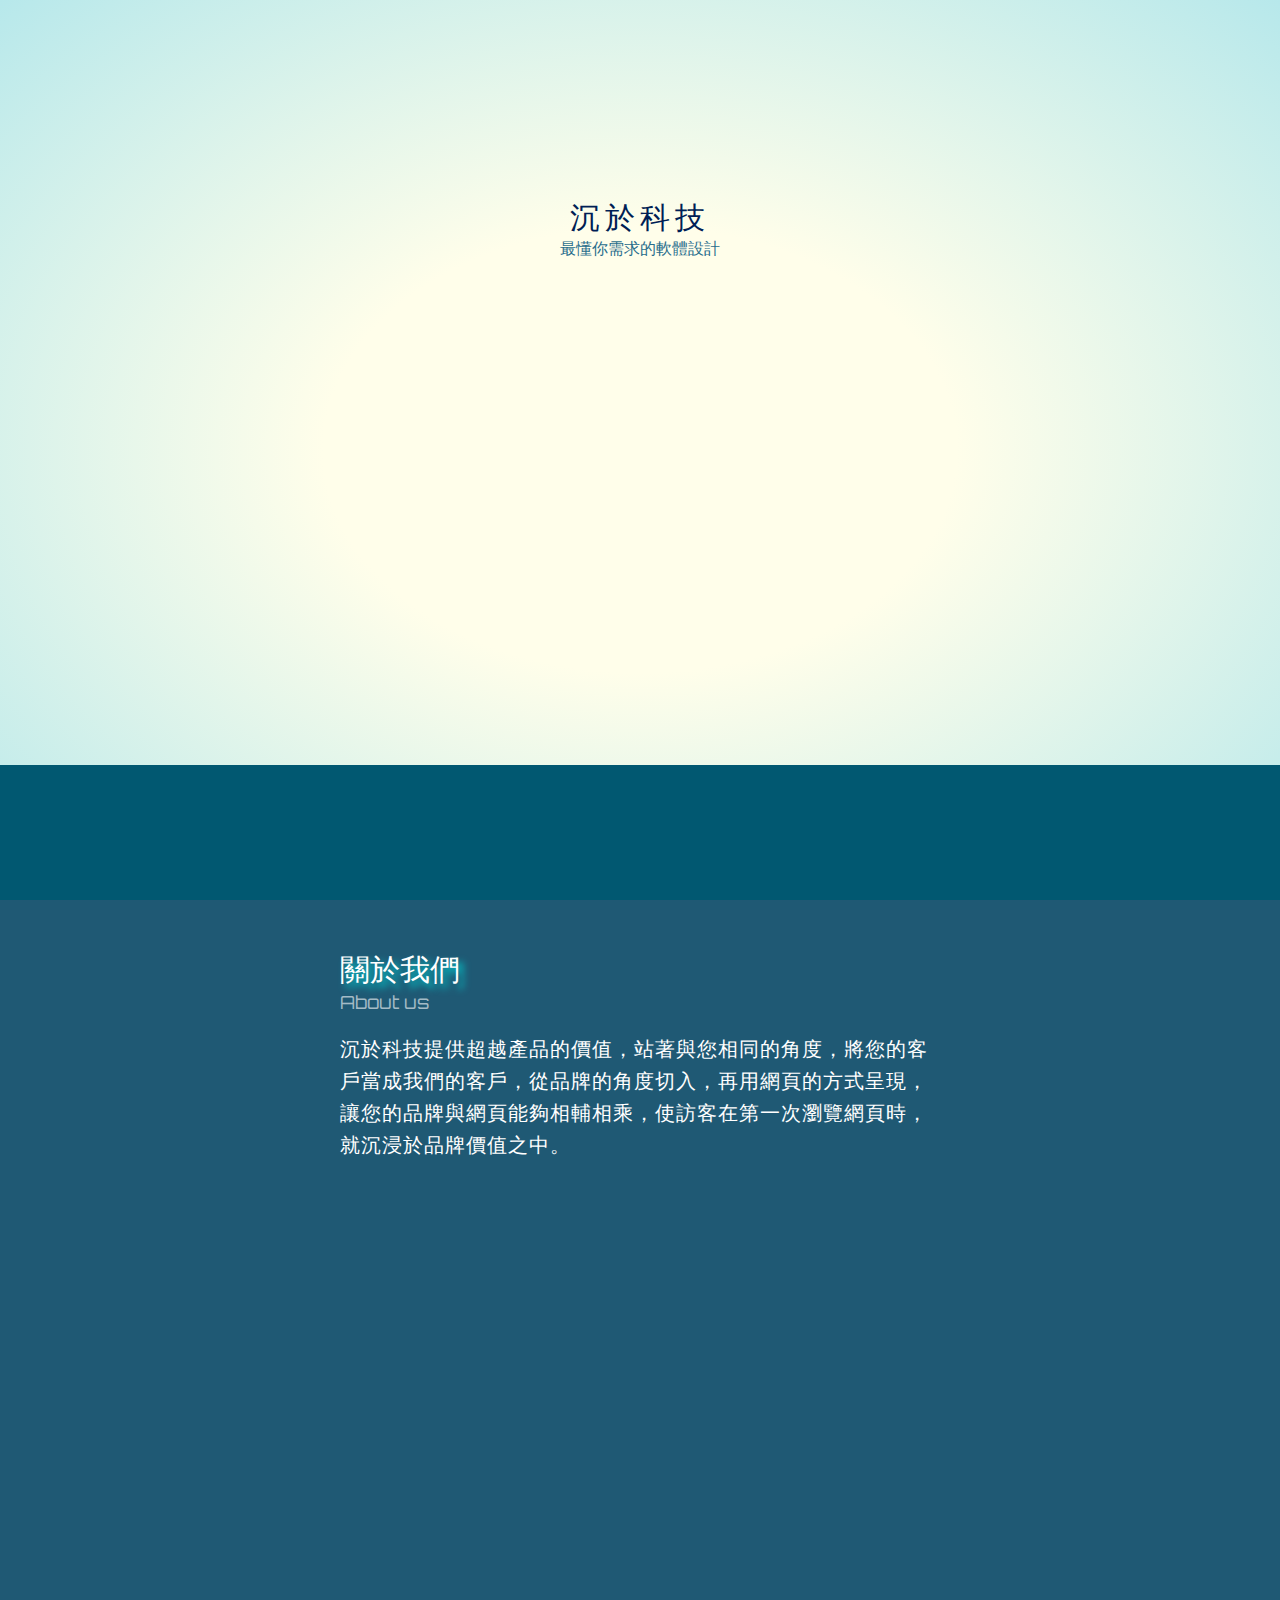
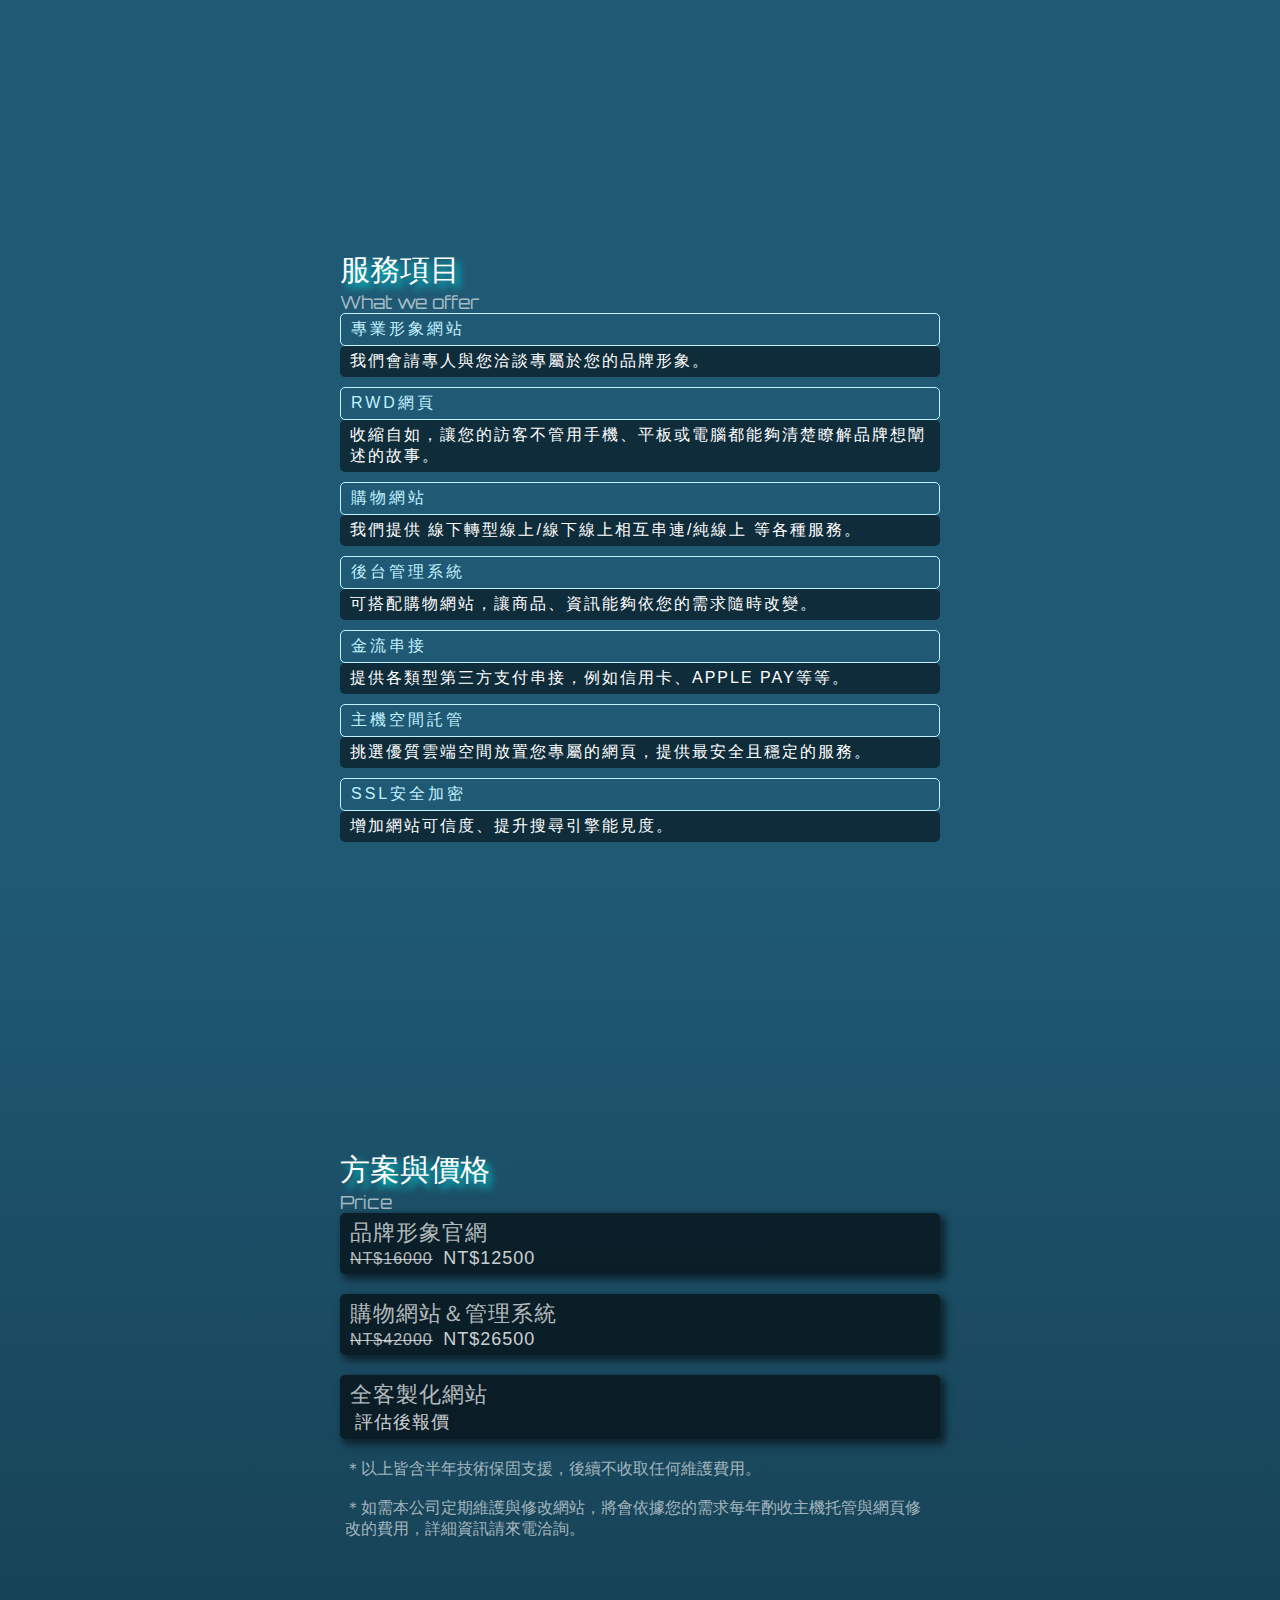
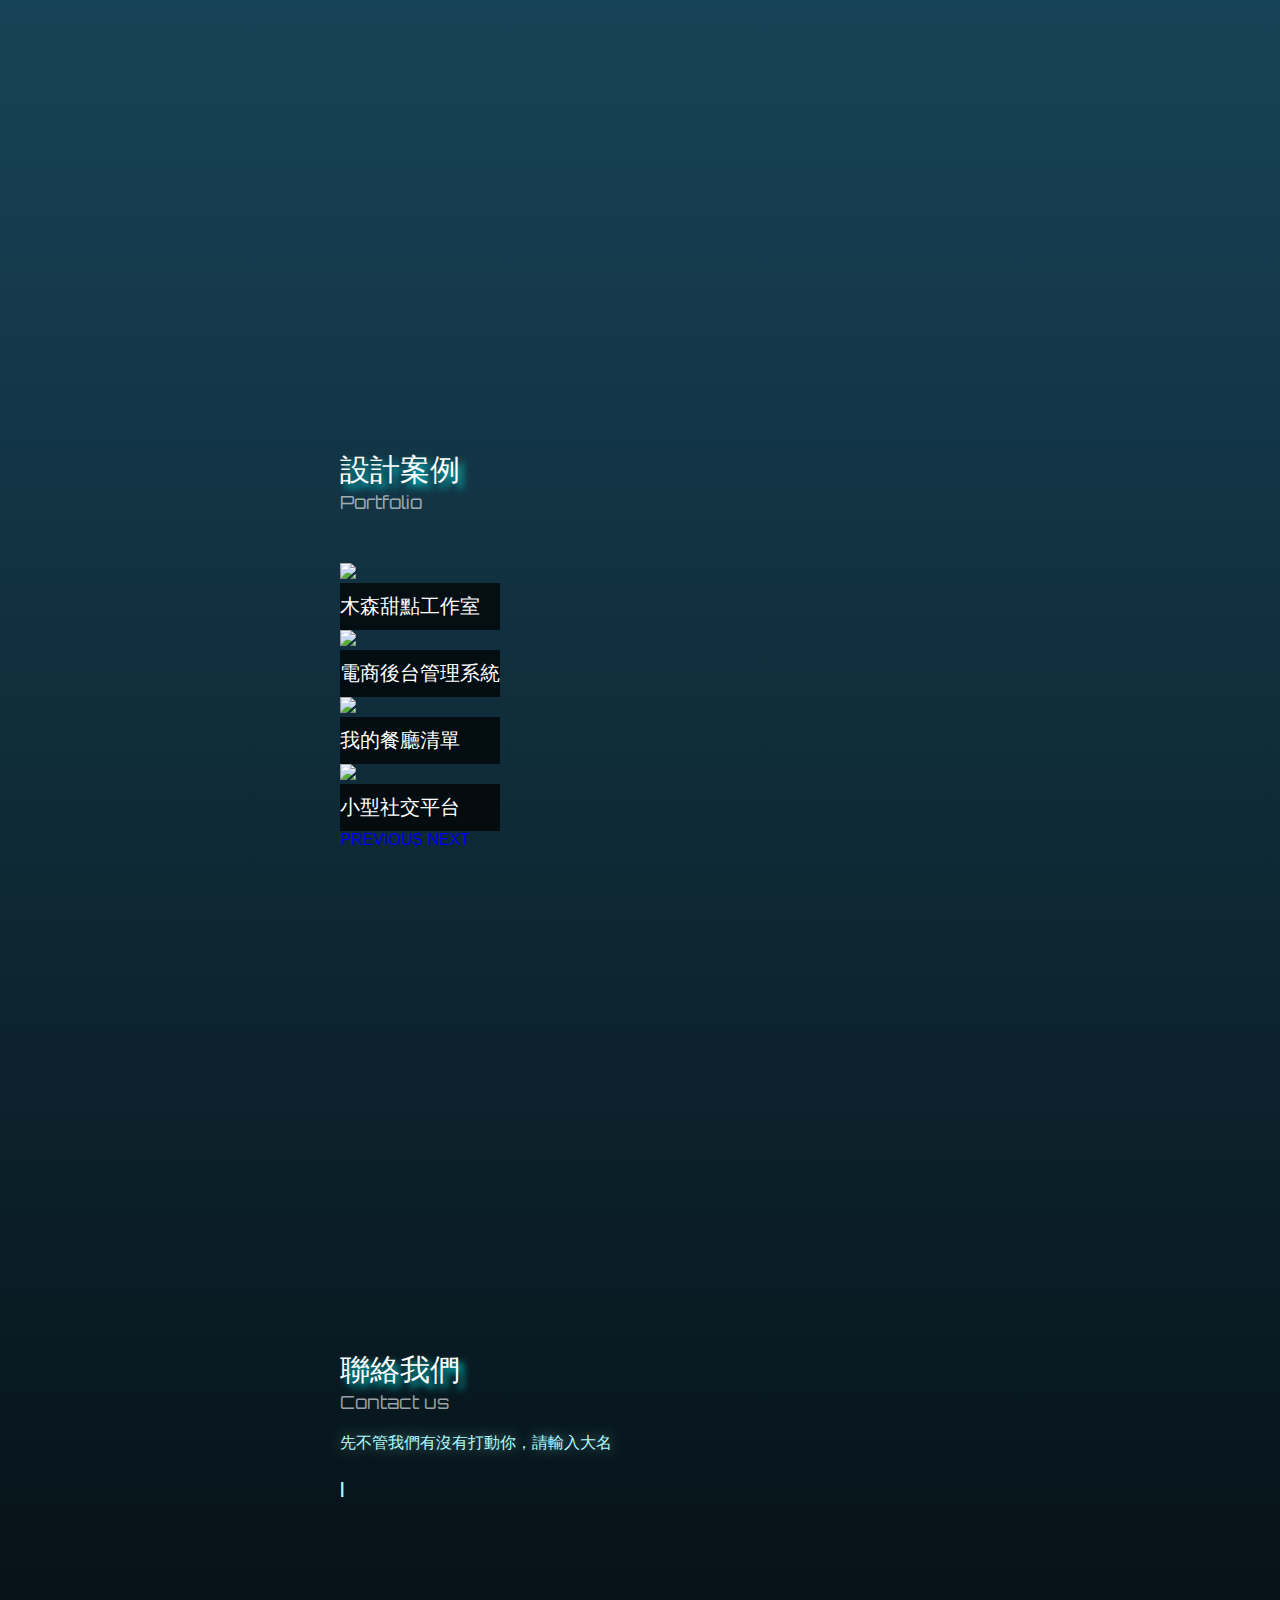
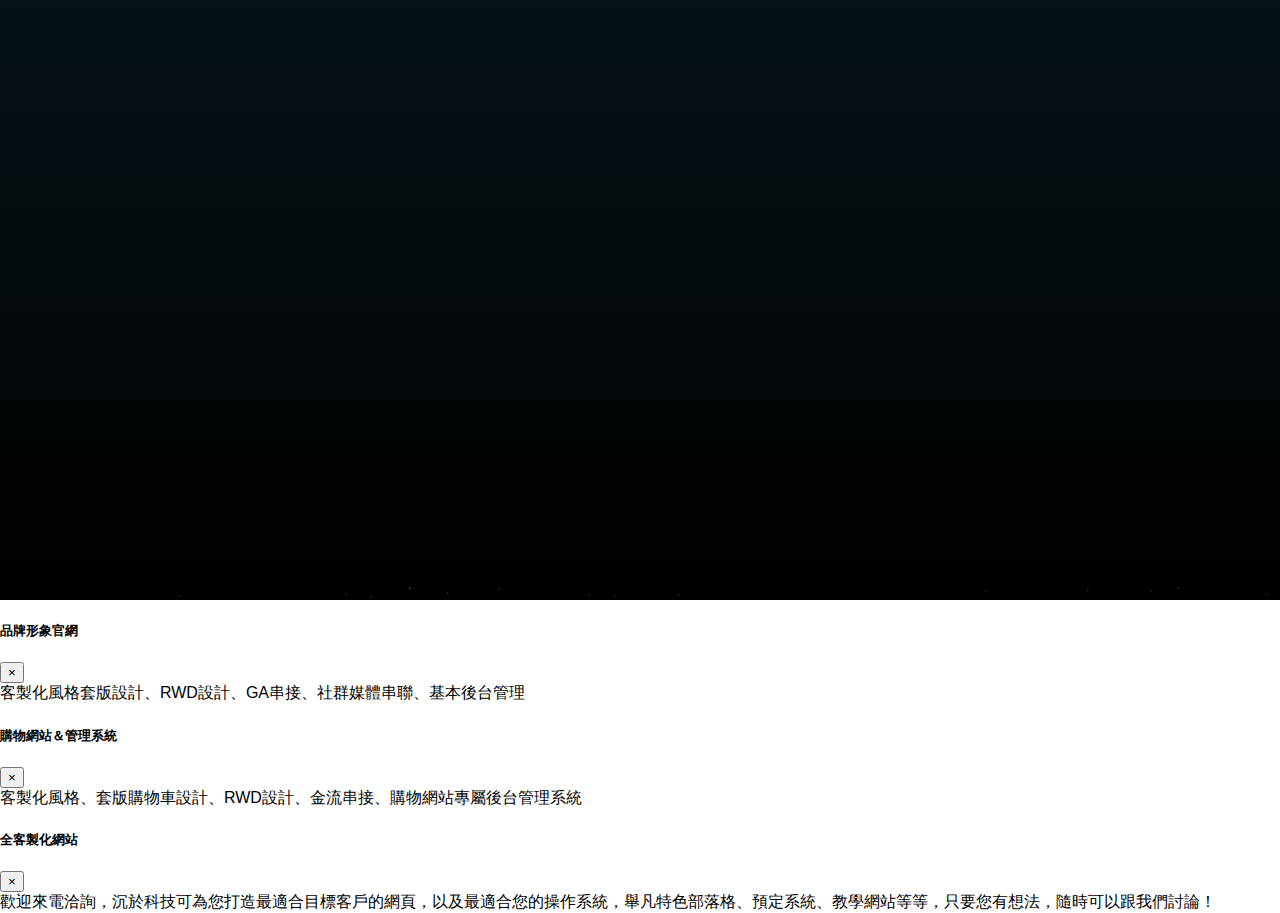
==== commit f92cc9b4: "add portfolio section" ====
--- a/index.html
+++ b/index.html
@@ -320,6 +320,88 @@
           <div class="en-title">
             Portfolio
           </div>
+          <div class="carousel-wrapper">
+            <div
+              id="carouselExampleCaptions"
+              class="carousel slide"
+              data-ride="carousel"
+            >
+              <div class="carousel-inner">
+                <div class="carousel-item active">
+                  <a href="https://musamdessert.com/" target="_blank"
+                    ><img
+                      src="https://i.imgur.com/wfx4lkT.png"
+                      class="d-block w-100"
+                    />
+                    <div class="carousel-caption d-md-block">
+                      <div>木森甜點工作室</div>
+                    </div></a
+                  >
+                </div>
+                <div class="carousel-item">
+                  <img
+                    src="https://i.imgur.com/oZedEzh.jpg"
+                    class="d-block w-100"
+                  />
+                  <div class="carousel-caption d-md-block">
+                    <div>電商後台管理系統</div>
+                  </div>
+                </div>
+                <div class="carousel-item">
+                  <a
+                    href="https://dazzling-congaree-72660.herokuapp.com"
+                    target="_blank"
+                  >
+                    <img
+                      src="https://i.imgur.com/CrPyGWT.png"
+                      class="d-block w-100"
+                    />
+                    <div class="carousel-caption d-md-block">
+                      <div>我的餐廳清單</div>
+                    </div>
+                  </a>
+                </div>
+                <div class="carousel-item">
+                  <a
+                    href="https://desolate-earth-16598.herokuapp.com"
+                    target="_blank"
+                  >
+                    <img
+                      src="https://i.imgur.com/HhJ4mNL.png"
+                      class="d-block w-100"
+                    />
+                    <div class="carousel-caption d-md-block">
+                      <div>小型社交平台</div>
+                    </div>
+                  </a>
+                </div>
+              </div>
+              <a
+                class="carousel-control-prev"
+                href="#carouselExampleCaptions"
+                role="button"
+                data-slide="prev"
+              >
+                <span
+                  class="carousel-control-prev-icon"
+                  aria-hidden="true"
+                ></span>
+                <span class="sr-only">Previous</span>
+              </a>
+              <a
+                class="carousel-control-next"
+                href="#carouselExampleCaptions"
+                role="button"
+                data-slide="next"
+              >
+                <span
+                  class="carousel-control-next-icon"
+                  aria-hidden="true"
+                ></span>
+                <span class="sr-only">Next</span>
+              </a>
+            </div>
+          </div>
         </div>
       </section>
       <section id="contact">
--- a/style.css
+++ b/style.css
@@ -320,7 +320,7 @@
   font-size: 25px;
   top: 20%;
   right: 5%;
-  z-index: 10;
+  z-index: 30;
 }
 
 .sidebar > a {
@@ -442,6 +442,29 @@
   padding: 0px 5px;
 }
 
+/********* portfolio *********/
+.carousel-wrapper {
+  position: absolute;
+  left: 0;
+  margin-top: 50px;
+}
+
+.carousel-caption {
+  color: #fff !important;
+  bottom: 0px;
+  text-shadow: none;
+  background-color: rgba(0, 0, 0, 0.7);
+  right: 0;
+  left: 0;
+  width: 100%;
+  padding: 10px 0px;
+}
+
+.carousel-caption > div {
+  font-size: 20px;
+  font-weight: 200;
+}
+
 /******** Contact us *********/
 
 span {
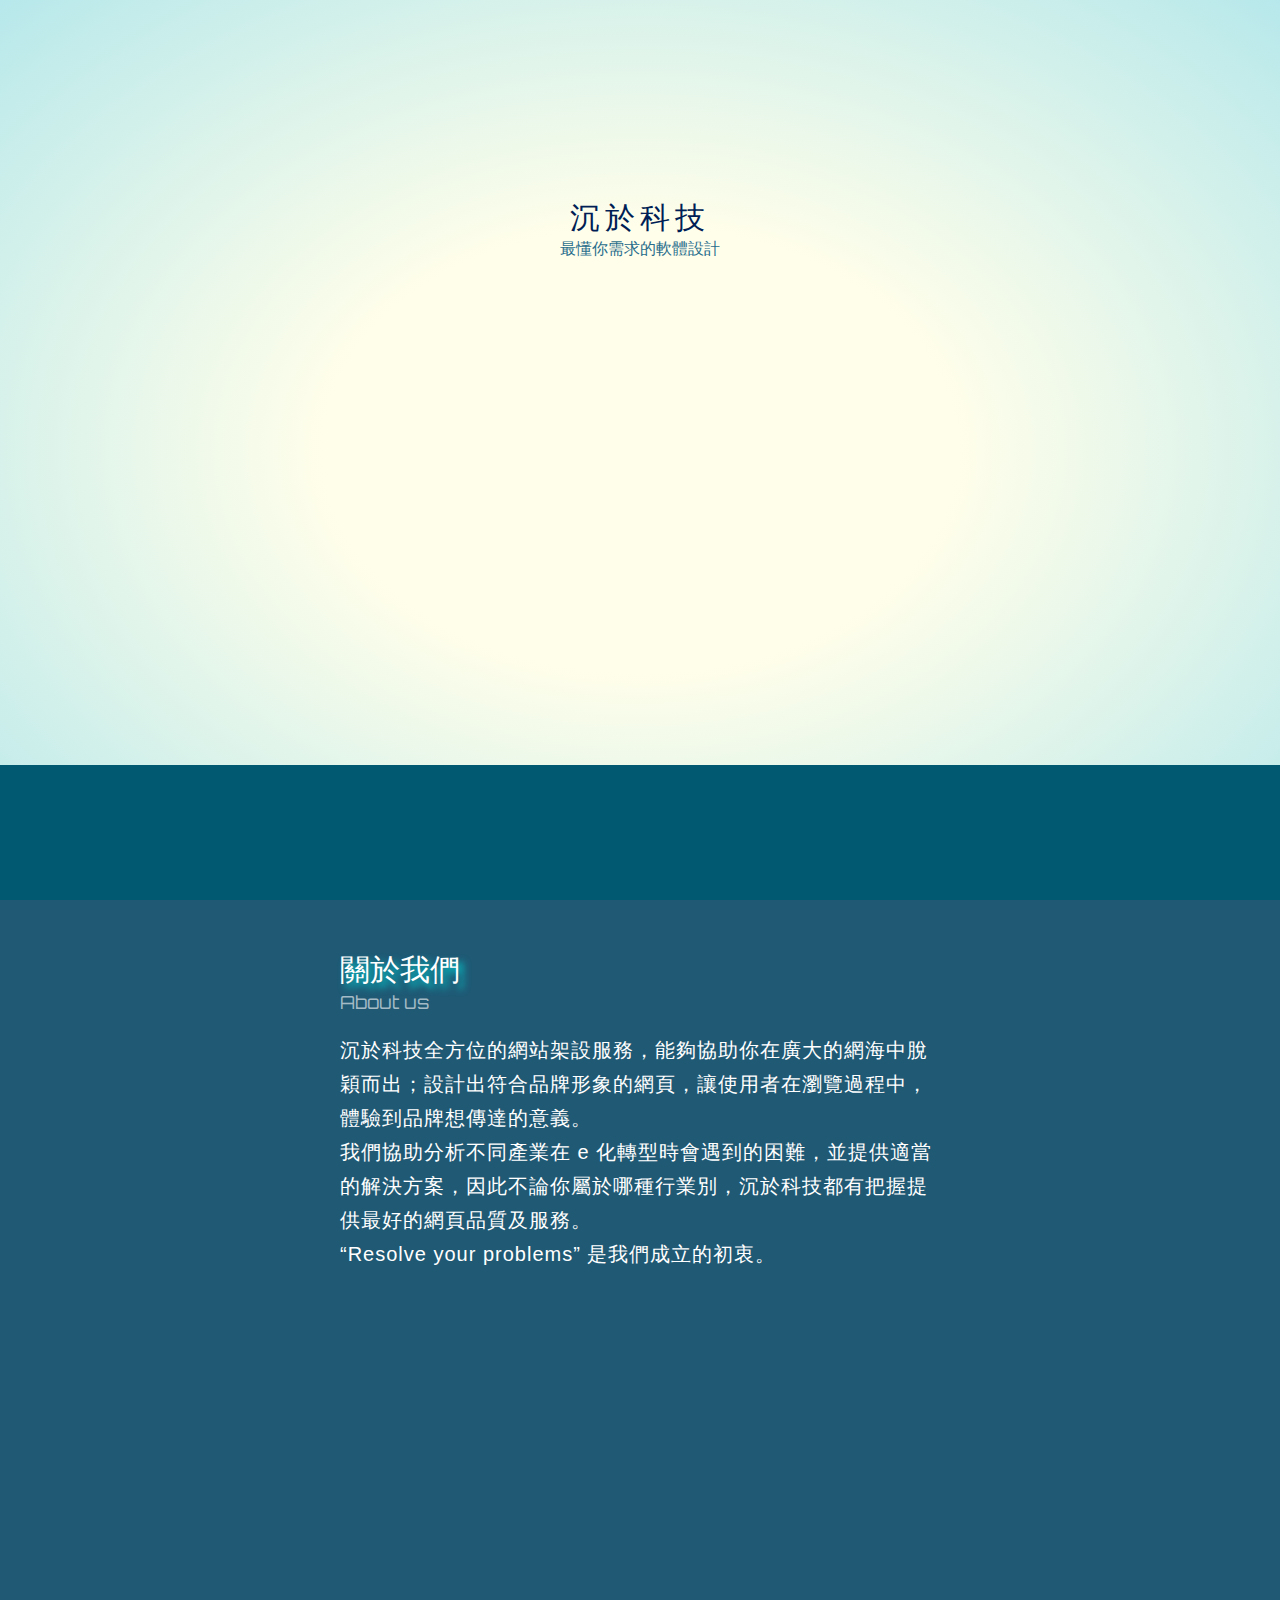
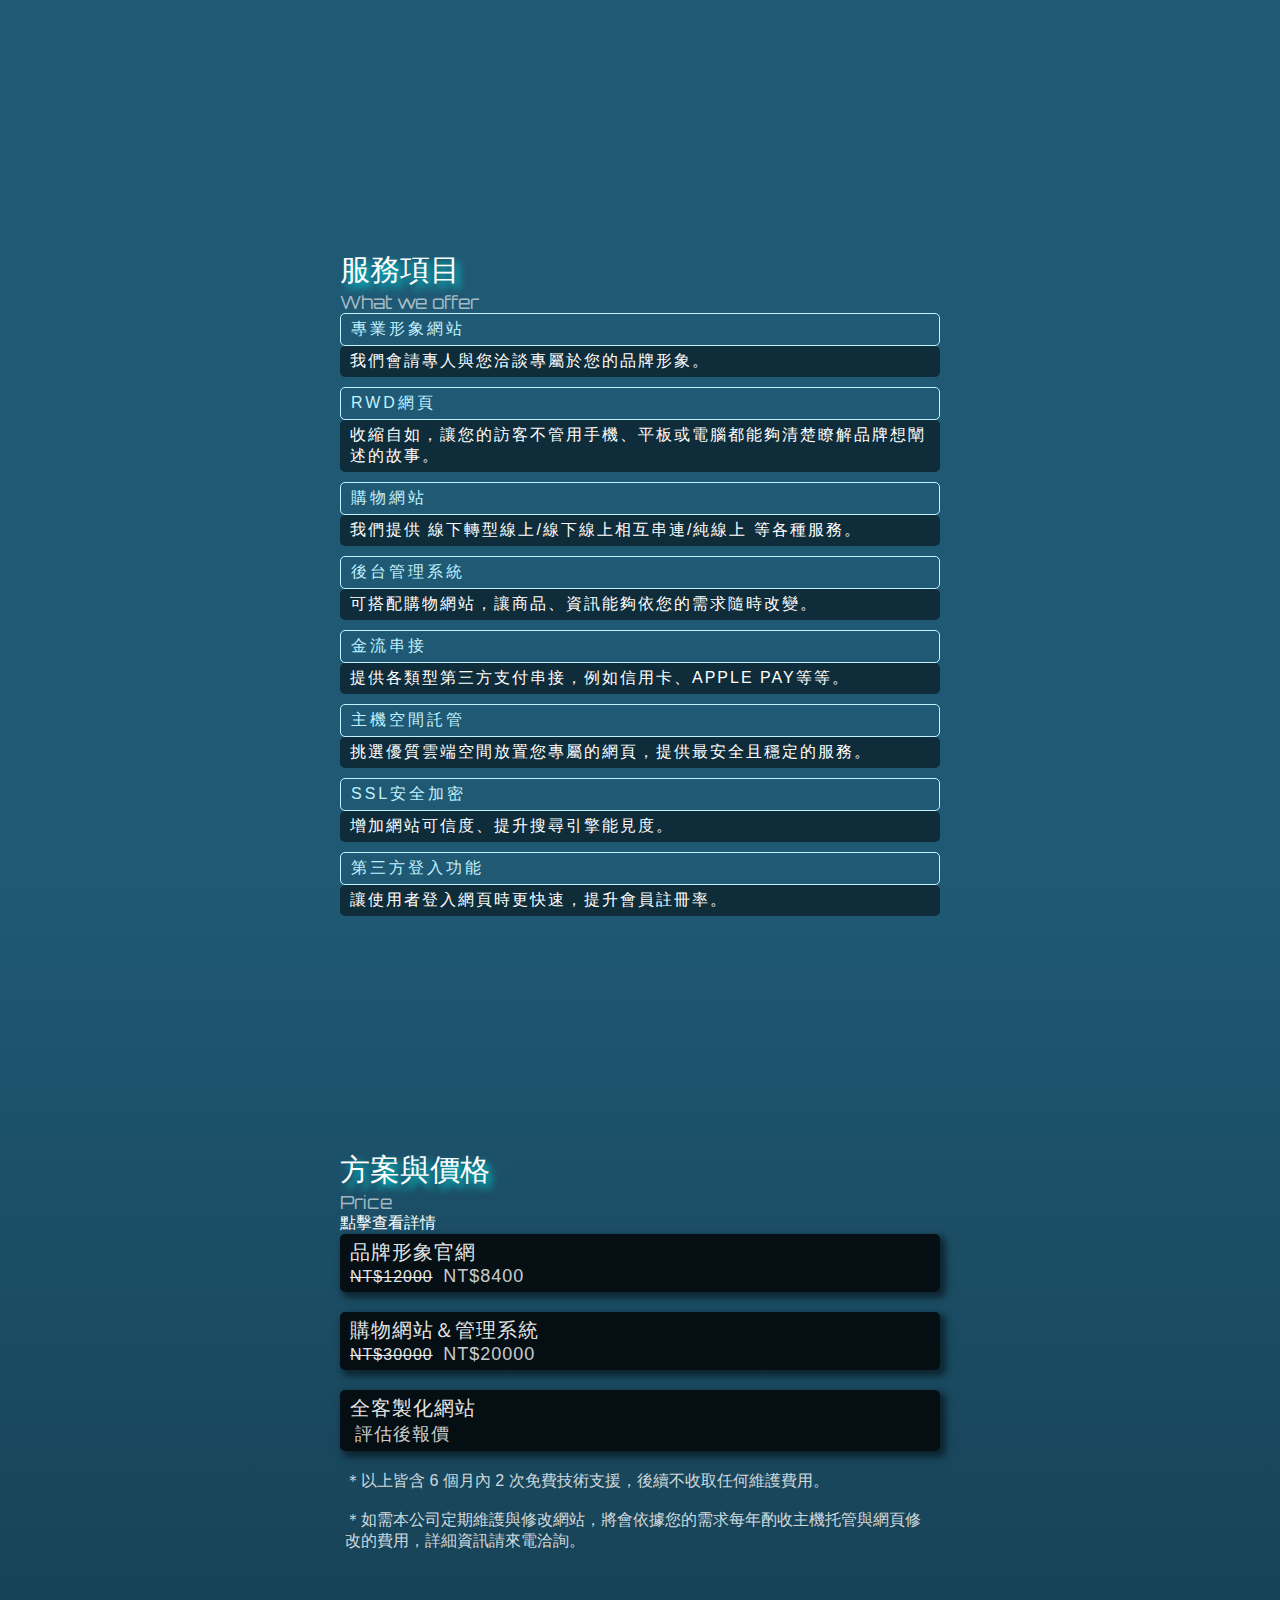
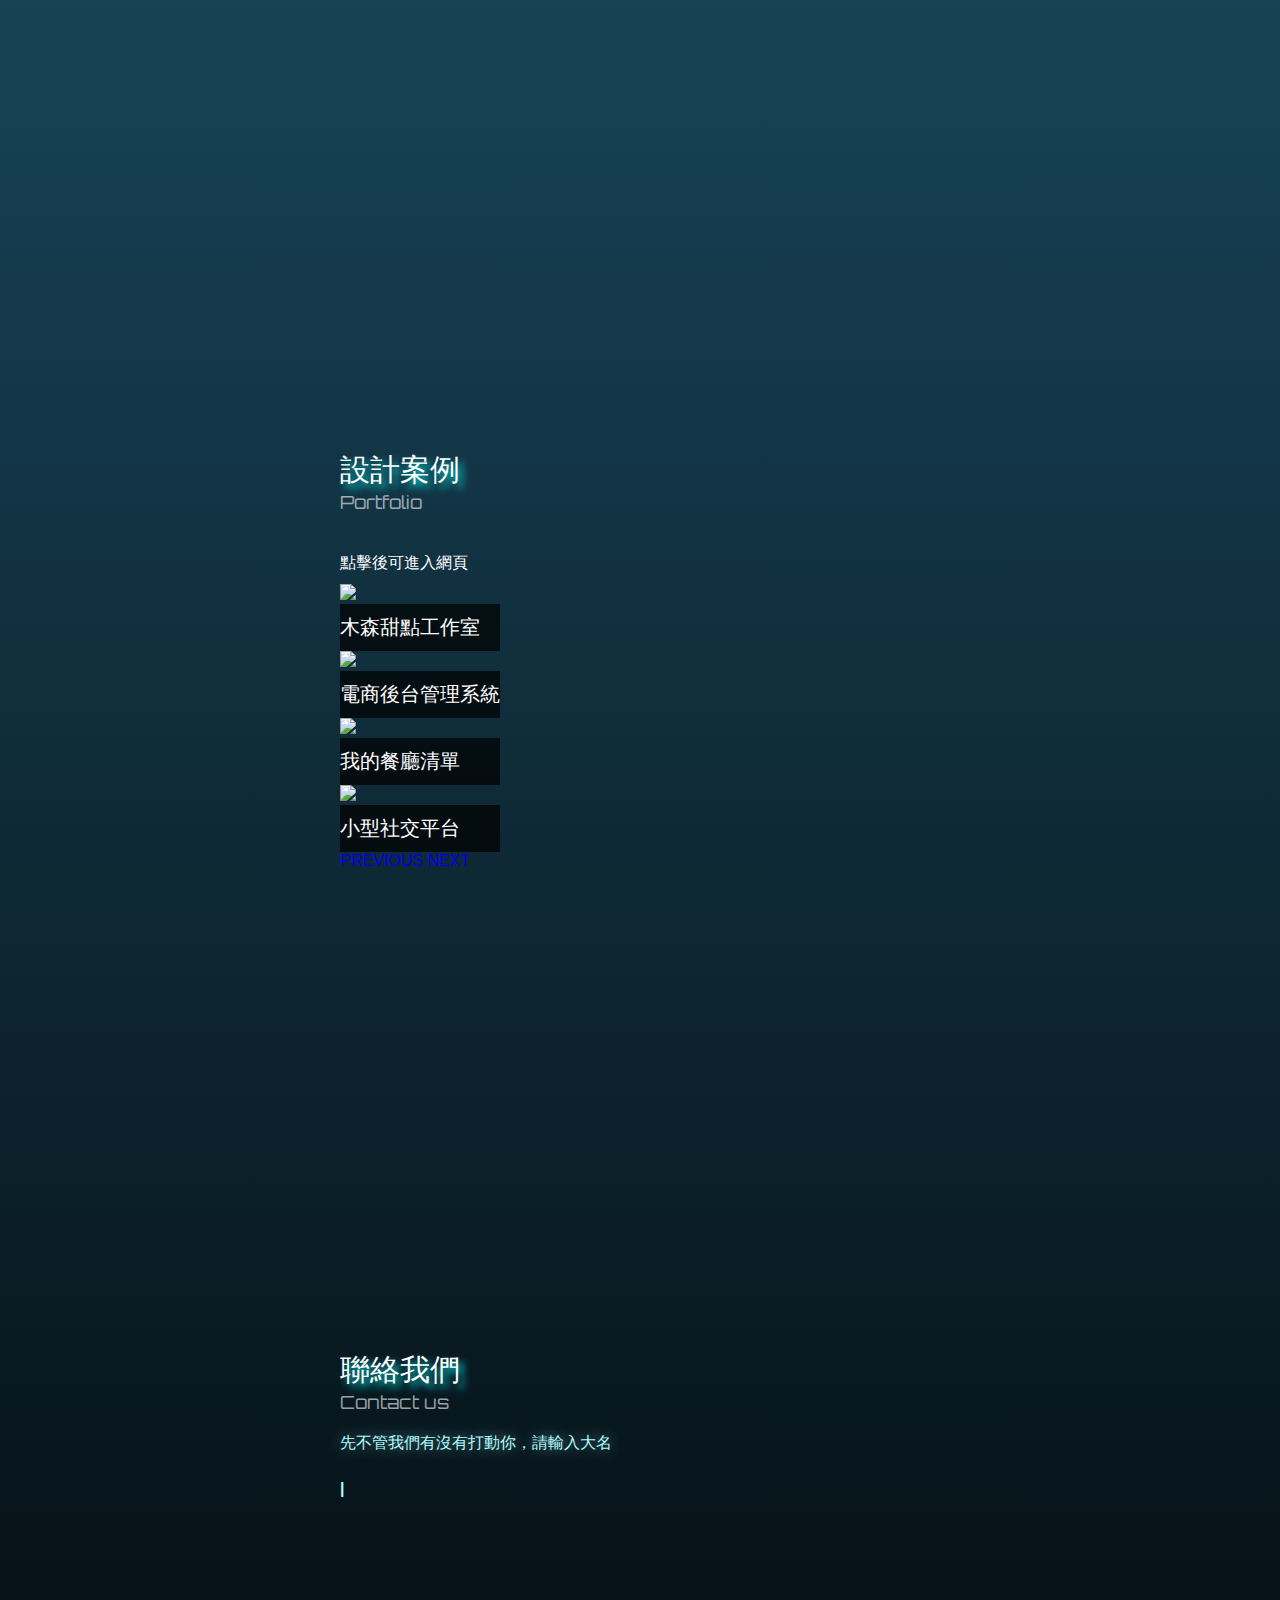
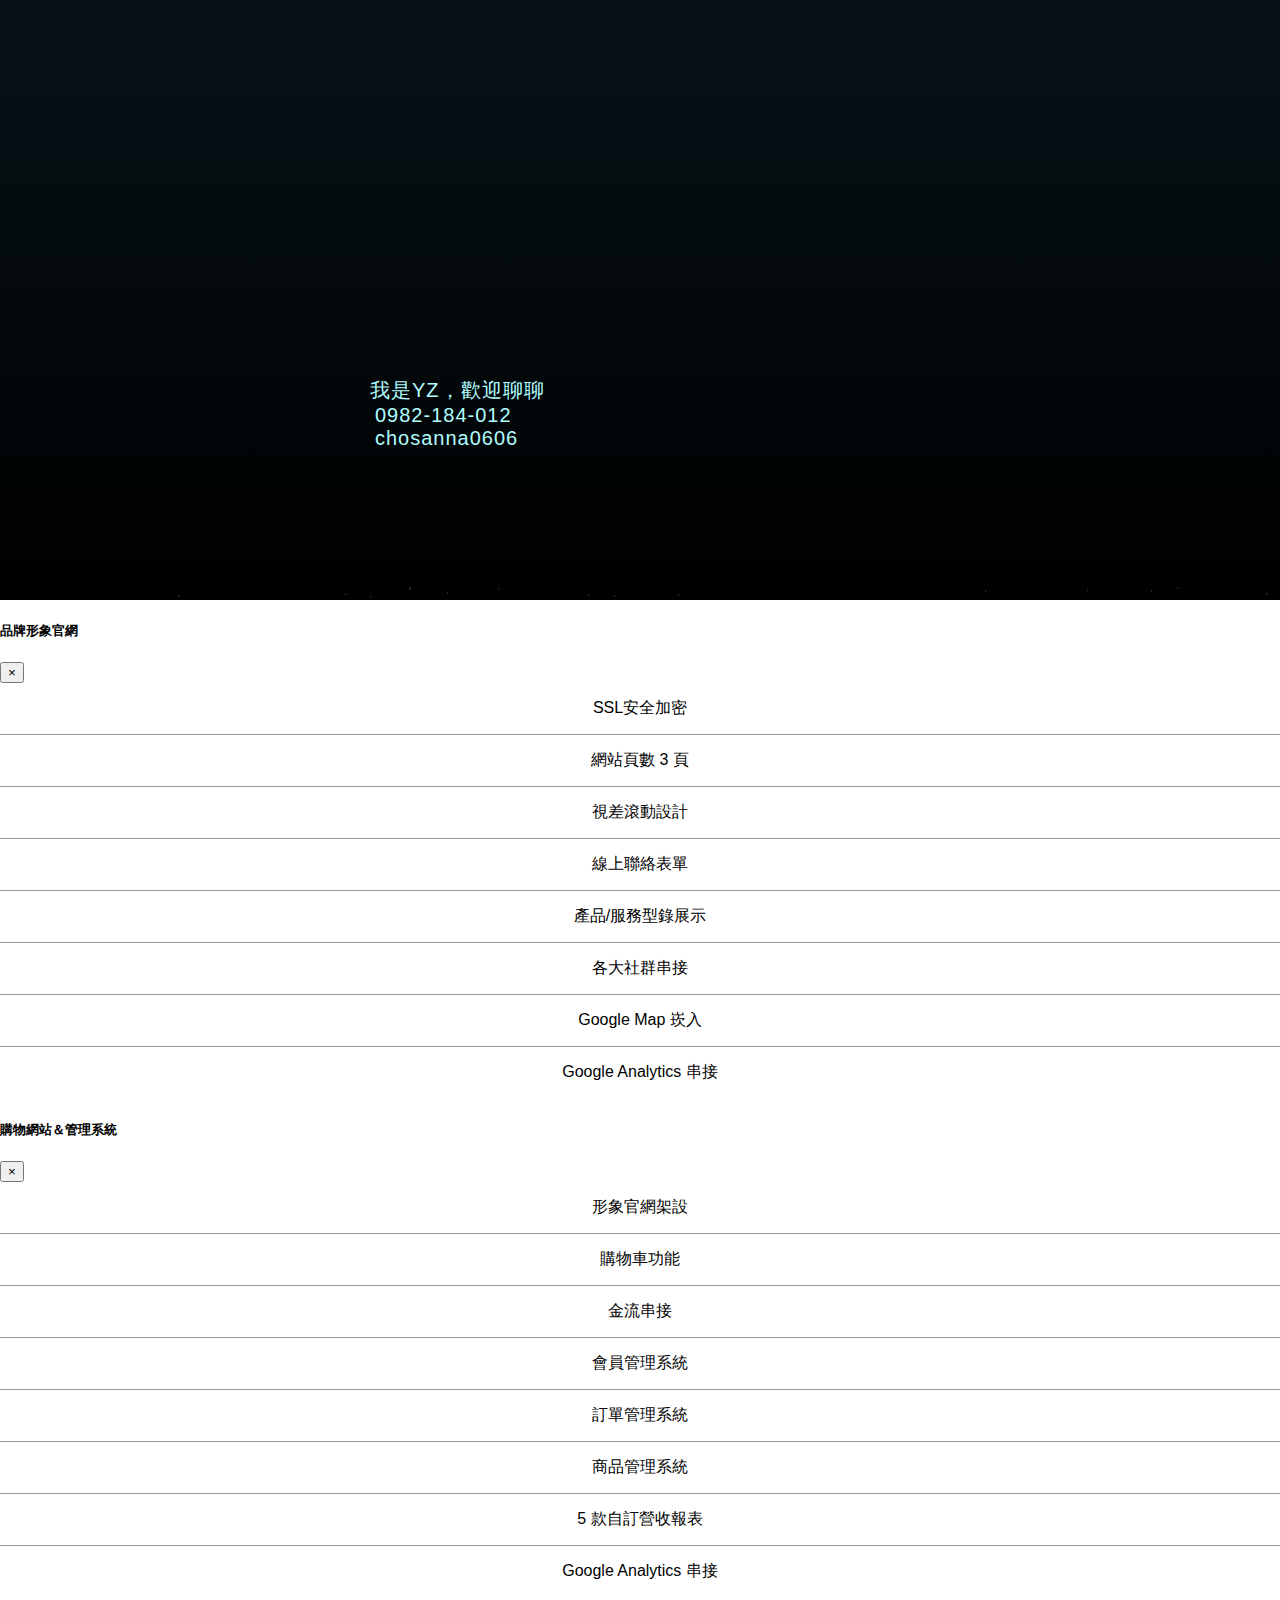
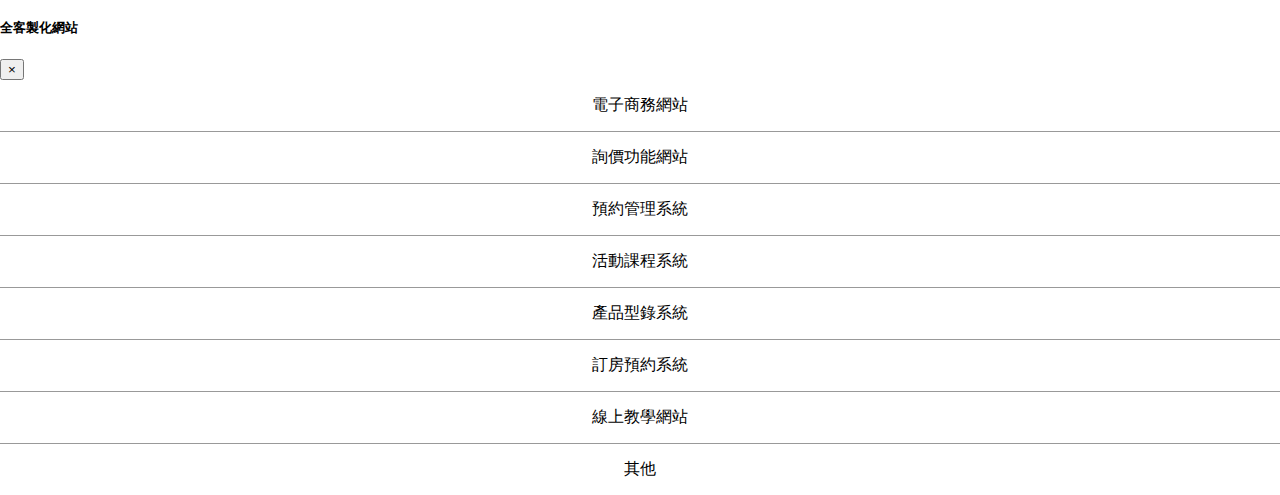
==== commit 57a0bfda: "change content" ====
--- a/index.html
+++ b/index.html
@@ -109,7 +109,10 @@
             About us
           </div>
           <p class="section-content">
-            沉於科技提供超越產品的價值，站著與您相同的角度，將您的客戶當成我們的客戶，從品牌的角度切入，再用網頁的方式呈現，讓您的品牌與網頁能夠相輔相乘，使訪客在第一次瀏覽網頁時，就沉浸於品牌價值之中。
+            沉於科技全方位的網站架設服務，能夠協助你在廣大的網海中脫穎而出；設計出符合品牌形象的網頁，讓使用者在瀏覽過程中，體驗到品牌想傳達的意義。<br />
+            我們協助分析不同產業在 e
+            化轉型時會遇到的困難，並提供適當的解決方案，因此不論你屬於哪種行業別，沉於科技都有把握提供最好的網頁品質及服務。<br />
+            “Resolve your problems” 是我們成立的初衷。
           </p>
         </div>
       </section>
@@ -262,6 +265,27 @@
                   </div>
                 </div>
               </div>
+              <div class="list-box">
+                <div
+                  data-toggle="collapse"
+                  data-target="#third-party"
+                  aria-expanded="false"
+                  aria-controls="third-party"
+                  class="list-title"
+                >
+                  第三方登入功能
+                </div>
+                <div
+                  id="third-party"
+                  class="collapse"
+                  aria-labelledby="headingThree"
+                  data-parent="#accordionExample"
+                >
+                  <div class="box-content">
+                    讓使用者登入網頁時更快速，提升會員註冊率。
+                  </div>
+                </div>
+              </div>
             </div>
           </div>
         </div>
@@ -275,6 +299,7 @@
             Price
           </div>
           <div class="mt-4">
+            <div class="white mb-1">點擊查看詳情</div>
             <div
               class="price-box"
               data-toggle="modal"
@@ -282,8 +307,8 @@
             >
               <div class="price-title">品牌形象官網</div>
               <div class="text-right">
-                <span class="high">NT$16000</span>
-                <span class="low">NT$12500</span>
+                <span class="high">NT$12000</span>
+                <span class="low">NT$8400</span>
               </div>
             </div>
             <div
@@ -293,8 +318,8 @@
             >
               <div class="price-title">購物網站＆管理系統</div>
               <div class="text-right">
-                <span class="high">NT$42000</span>
-                <span class="low">NT$26500</span>
+                <span class="high">NT$30000</span>
+                <span class="low">NT$20000</span>
               </div>
             </div>
             <div class="price-box" data-toggle="modal" data-target="#custom">
@@ -305,7 +330,7 @@
             </div>
           </div>
           <div class="info">
-            ＊以上皆含半年技術保固支援，後續不收取任何維護費用。
+            ＊以上皆含 6 個月內 2 次免費技術支援，後續不收取任何維護費用。
             <br />
             <br />
             ＊如需本公司定期維護與修改網站，將會依據您的需求每年酌收主機托管與網頁修改的費用，詳細資訊請來電洽詢。
@@ -320,7 +345,11 @@
           <div class="en-title">
             Portfolio
           </div>
+
           <div class="carousel-wrapper">
+            <div class="click">
+              點擊後可進入網頁
+            </div>
             <div
               id="carouselExampleCaptions"
               class="carousel slide"
@@ -419,6 +448,17 @@
             <span contenteditable="true"> </span><b class="blink">|</b>
           </div>
         </div>
+        <div class="more-info">
+          <div class="inner-more-info">
+            <div>我是YZ，歡迎聊聊</div>
+            <div>
+              <i class="fas fa-phone-square"></i><span>0982-184-012</span>
+            </div>
+            <div>
+              <i class="fab fa-line"></i></i><span>chosanna0606</span>
+            </div>
+          </div>
+        </div>
       </section>
       <div class="jelly-container">
         <div class="bubble-1"></div>
@@ -461,7 +501,14 @@
             </button>
           </div>
           <div class="modal-body">
-            客製化風格套版設計、RWD設計、GA串接、社群媒體串聯、基本後台管理
+            <div>SSL安全加密</div>
+            <div>網站頁數 3 頁</div>
+            <div>視差滾動設計</div>
+            <div>線上聯絡表單</div>
+            <div>產品/服務型錄展示</div>
+            <div>各大社群串接</div>
+            <div>Google Map 崁入</div>
+            <div>Google Analytics 串接</div>
           </div>
         </div>
       </div>
@@ -488,7 +535,14 @@
             </button>
           </div>
           <div class="modal-body">
-            客製化風格、套版購物車設計、RWD設計、金流串接、購物網站專屬後台管理系統
+            <div>形象官網架設</div>
+            <div>購物車功能</div>
+            <div>金流串接</div>
+            <div>會員管理系統</div>
+            <div>訂單管理系統</div>
+            <div>商品管理系統</div>
+            <div>5 款自訂營收報表​</div>
+            <div>Google Analytics 串接</div>
           </div>
         </div>
       </div>
@@ -515,7 +569,14 @@
             </button>
           </div>
           <div class="modal-body">
-            歡迎來電洽詢，沉於科技可為您打造最適合目標客戶的網頁，以及最適合您的操作系統，舉凡特色部落格、預定系統、教學網站等等，只要您有想法，隨時可以跟我們討論！
+            <div>電子商務網站</div>
+            <div>詢價功能網站</div>
+            <div>預約管理系統</div>
+            <div>活動課程系統</div>
+            <div>產品型錄系統</div>
+            <div>訂房預約系統</div>
+            <div>線上教學網站</div>
+            <div>其他</div>
           </div>
         </div>
       </div>
--- a/style.css
+++ b/style.css
@@ -371,11 +371,10 @@
 
 .section-content {
   color: #ffffff;
-  font-size: 20px;
+  font-size: 18px;
   line-height: 1.6;
   letter-spacing: 1px;
   margin-top: 20px;
-  font-weight: 200;
 }
 /*# sourceMappingURL=style.css.map */
 
@@ -401,24 +400,23 @@
   border-radius: 5px;
 }
 .price-box {
-  background-color: rgba(0, 0, 0, 0.6);
+  background-color: rgba(0, 0, 0, 0.8);
   border-radius: 5px;
   padding: 5px 10px;
   box-shadow: 4px 4px 7px 2px rgba(0, 0, 0, 0.5);
   cursor: pointer;
   margin-bottom: 20px;
-  color: rgba(255, 255, 255, 0.7);
-  font-weight: 200;
+  color: rgba(255, 255, 255, 0.9);
   letter-spacing: 1px;
 }
 
 .price-box:hover {
-  background-color: rgba(0, 0, 0, 0.8);
+  background-color: rgba(0, 0, 0, 1);
   transform: scale(1.02);
 }
 
 .price-title {
-  font-size: 22px;
+  font-size: 20px;
 }
 
 .high {
@@ -438,15 +436,33 @@
 
 .info {
   font-size: 16px;
-  color: rgba(255, 255, 255, 0.6);
+  color: rgba(255, 255, 255, 0.8);
   padding: 0px 5px;
+}
+
+.white {
+  color: #fff;
+}
+
+.modal-body > div {
+  text-align: center;
+  padding: 15px 0px;
+  border-bottom: 1px solid rgba(0, 0, 0, 0.4);
+}
+
+.modal-body > div:nth-child(8) {
+  border: none;
 }
 
 /********* portfolio *********/
 .carousel-wrapper {
   position: absolute;
   left: 0;
-  margin-top: 50px;
+  margin-top: 40px;
+}
+.click {
+  padding: 0px 0px 10px 30px;
+  color: #fff;
 }
 
 .carousel-caption {
@@ -488,12 +504,7 @@
   text-shadow: 0 0 14px #5d9293;
   padding-bottom: 10px;
 }
-center {
-  font-size: 10px;
-  color: #666;
-  display: block;
-  margin-top: 200px;
-}
+
 .blinker {
   opacity: 0.1;
 }
@@ -506,10 +517,39 @@
   display: block;
 }
 
+.more-info {
+  color: #b0fdff;
+  padding: 0px 30px;
+  position: absolute;
+  bottom: 150px;
+  letter-spacing: 1px;
+  font-size: 20px;
+  width: 100%;
+}
+
+.inner-more-info {
+  max-width: 600px;
+  margin: auto;
+}
+
+.inner-more-info > div > span {
+  text-transform: lowercase !important;
+  margin-left: 5px;
+}
+
 /*****************************/
 
 @media screen and (min-width: 768px) {
   .main-content {
     padding: 50px 0px;
   }
-}
+
+  .section-content {
+    font-size: 20px;
+    line-height: 1.7;
+  }
+
+  .click {
+    padding: 0px 0px 10px 0px;
+  }
+}
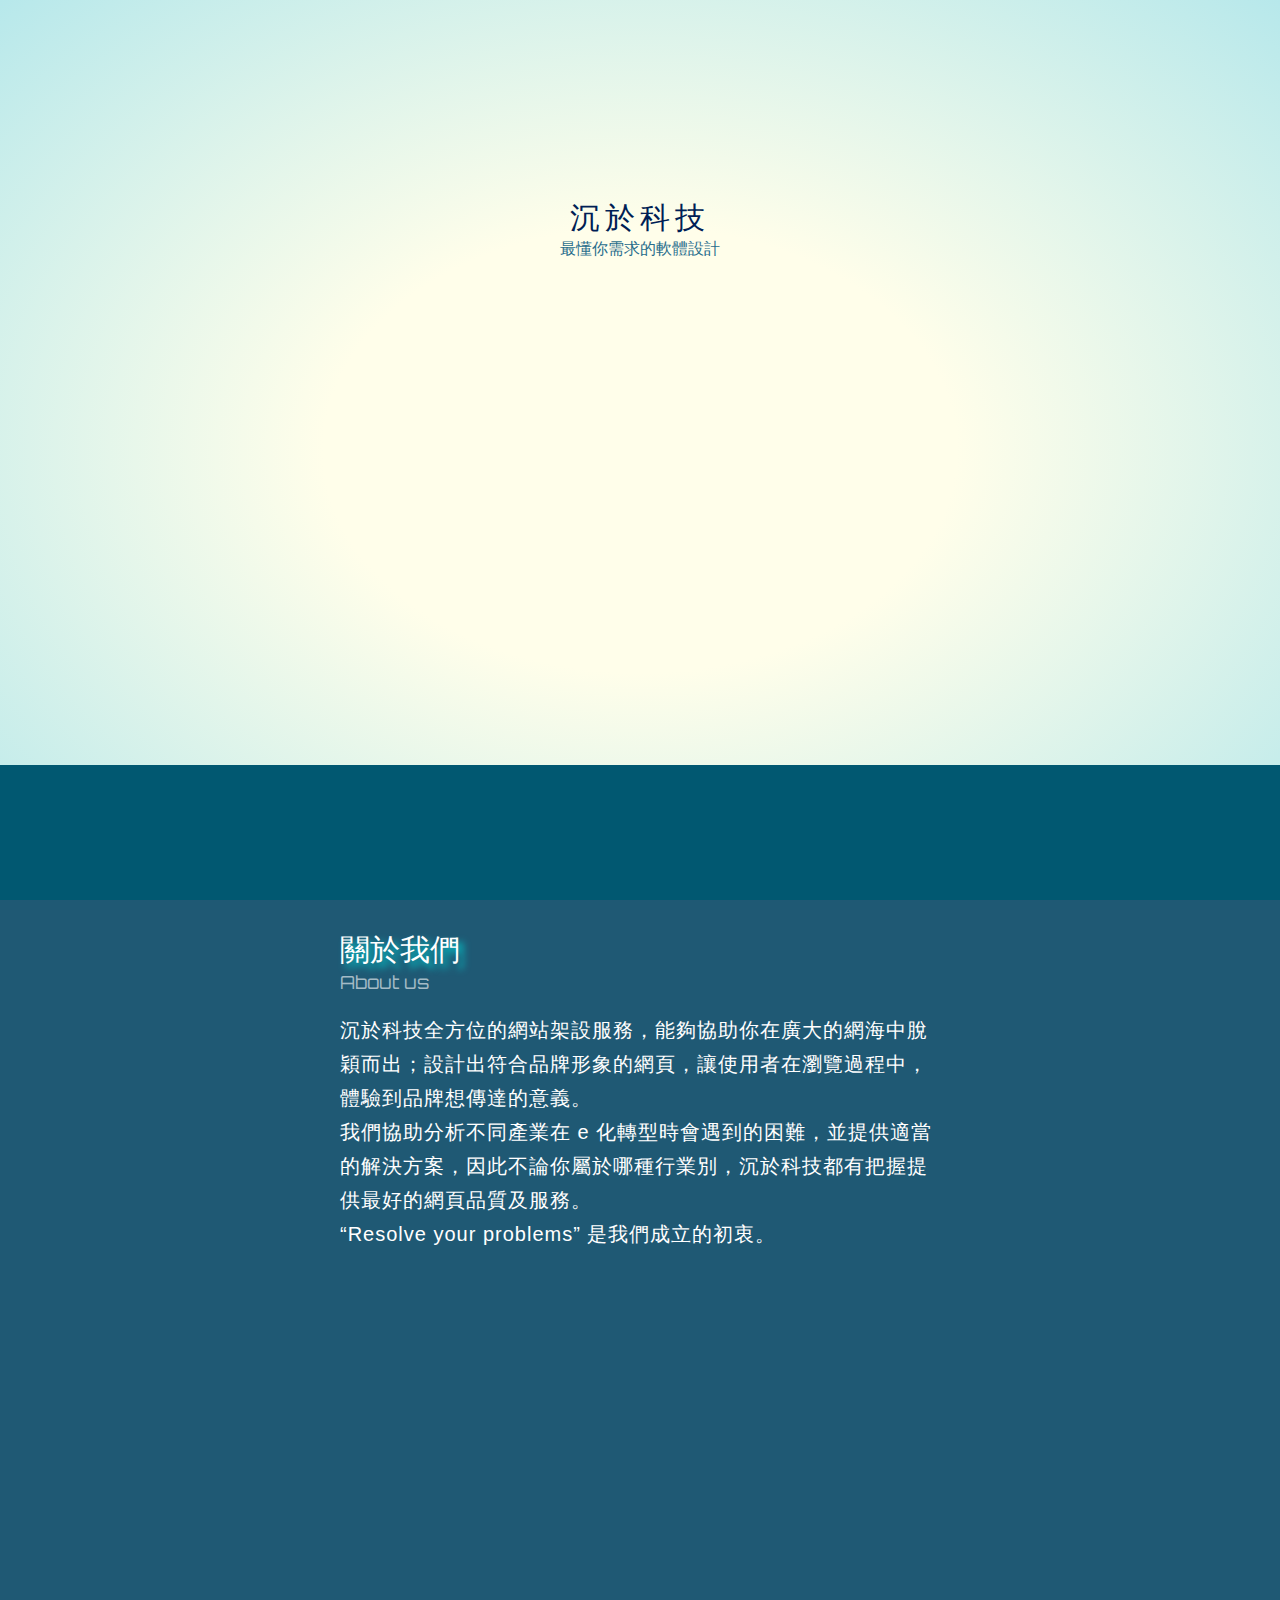
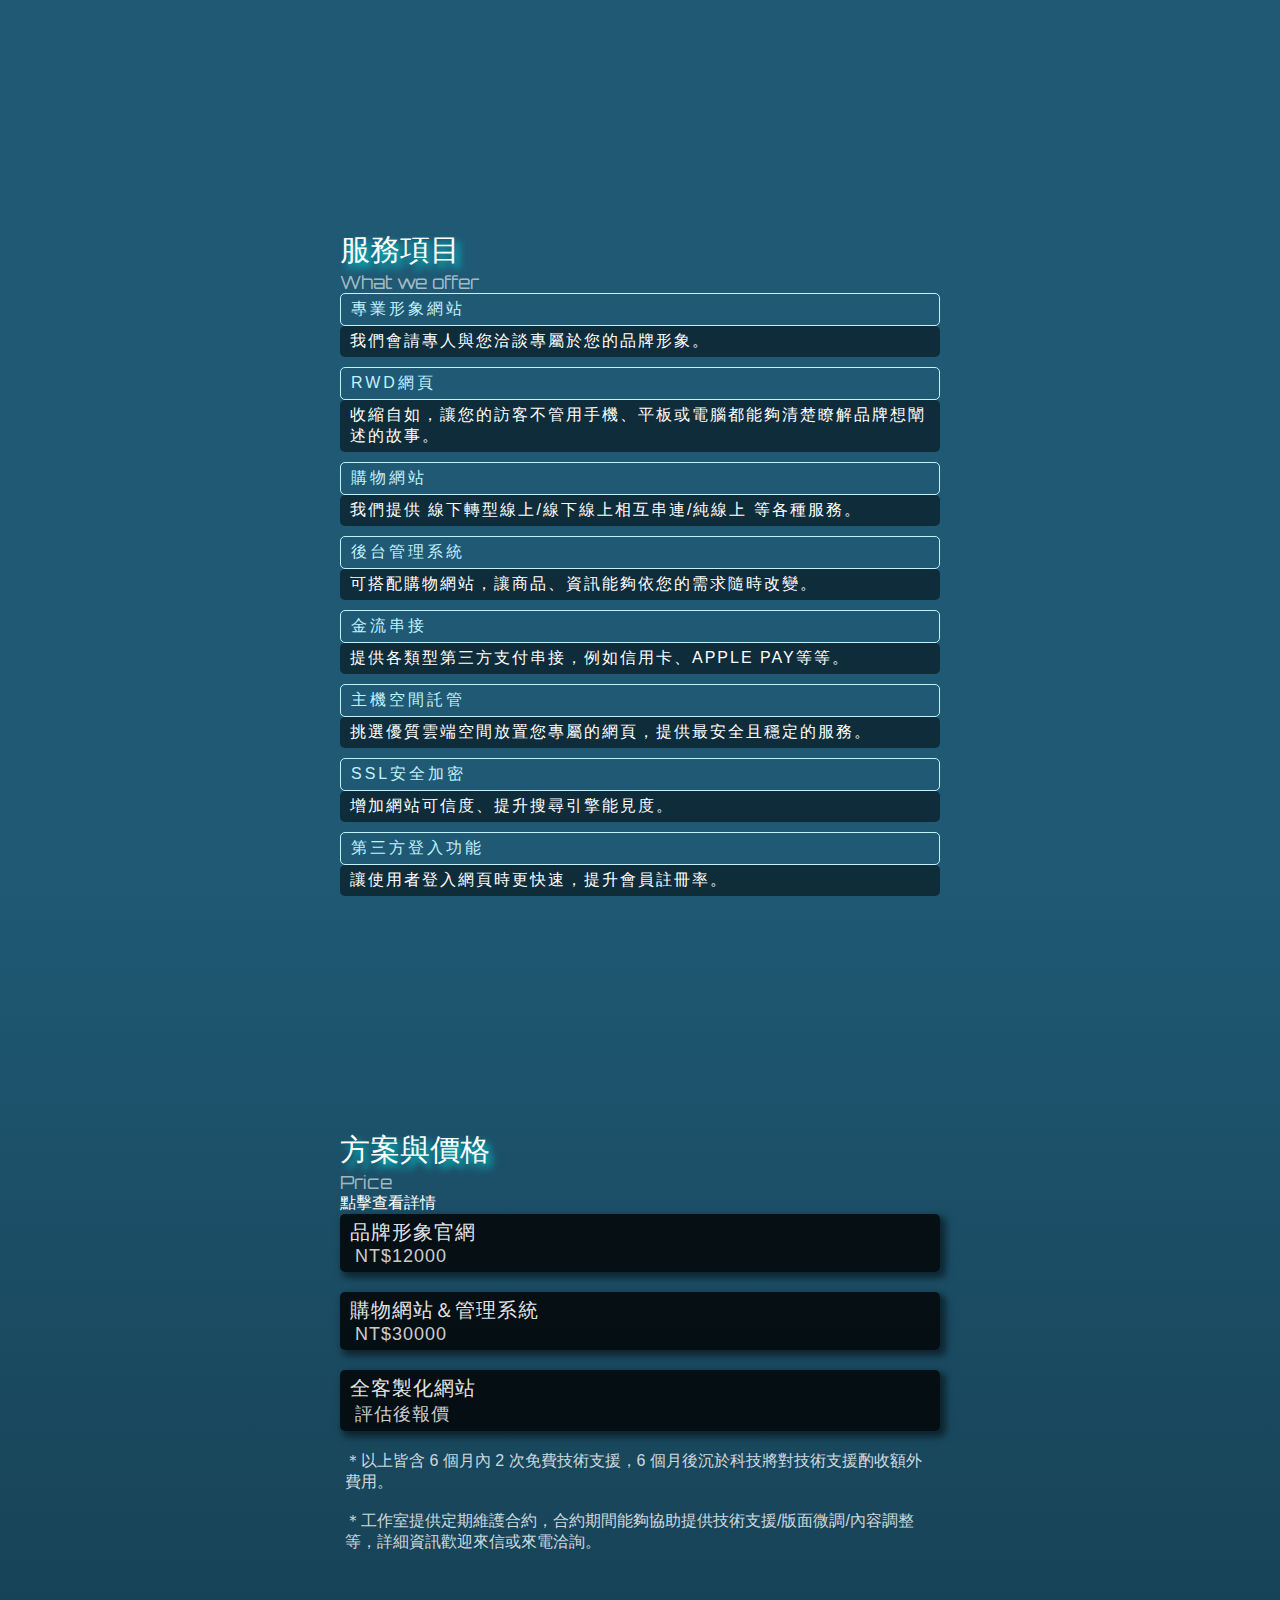
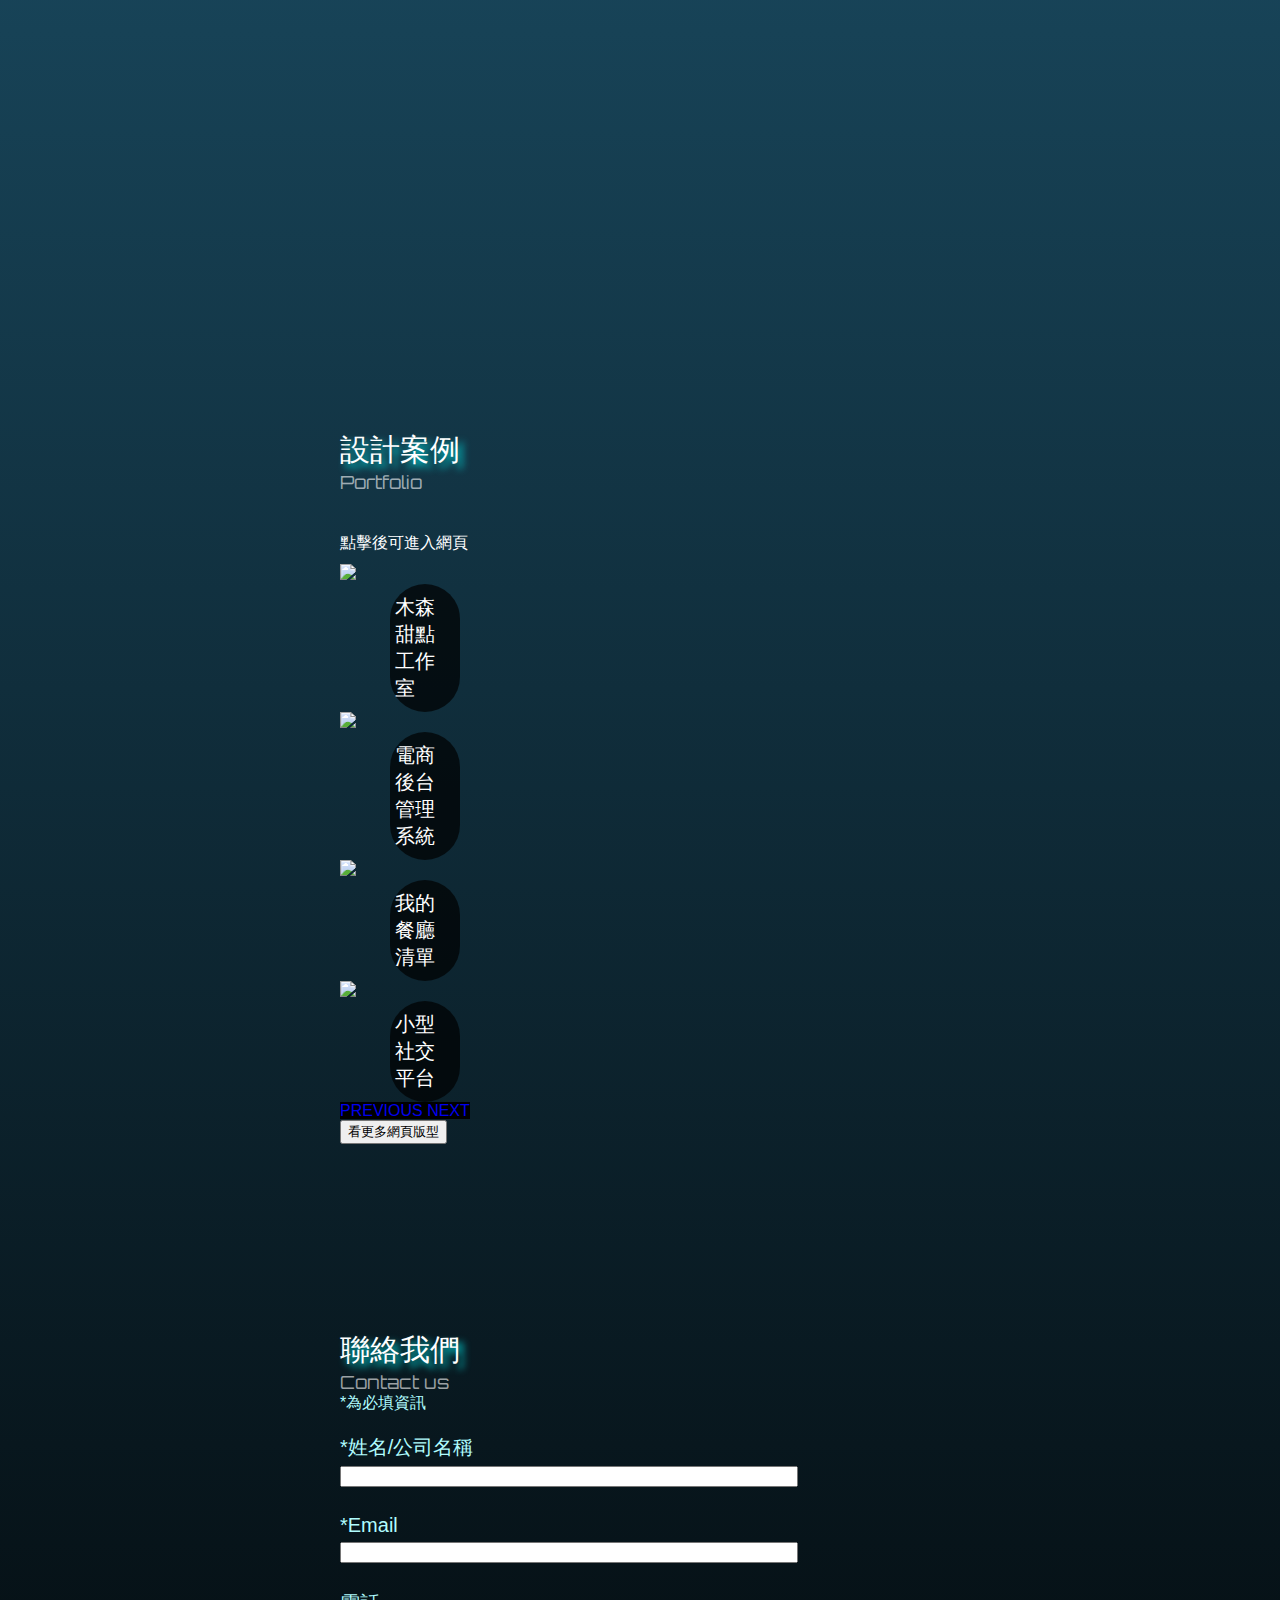
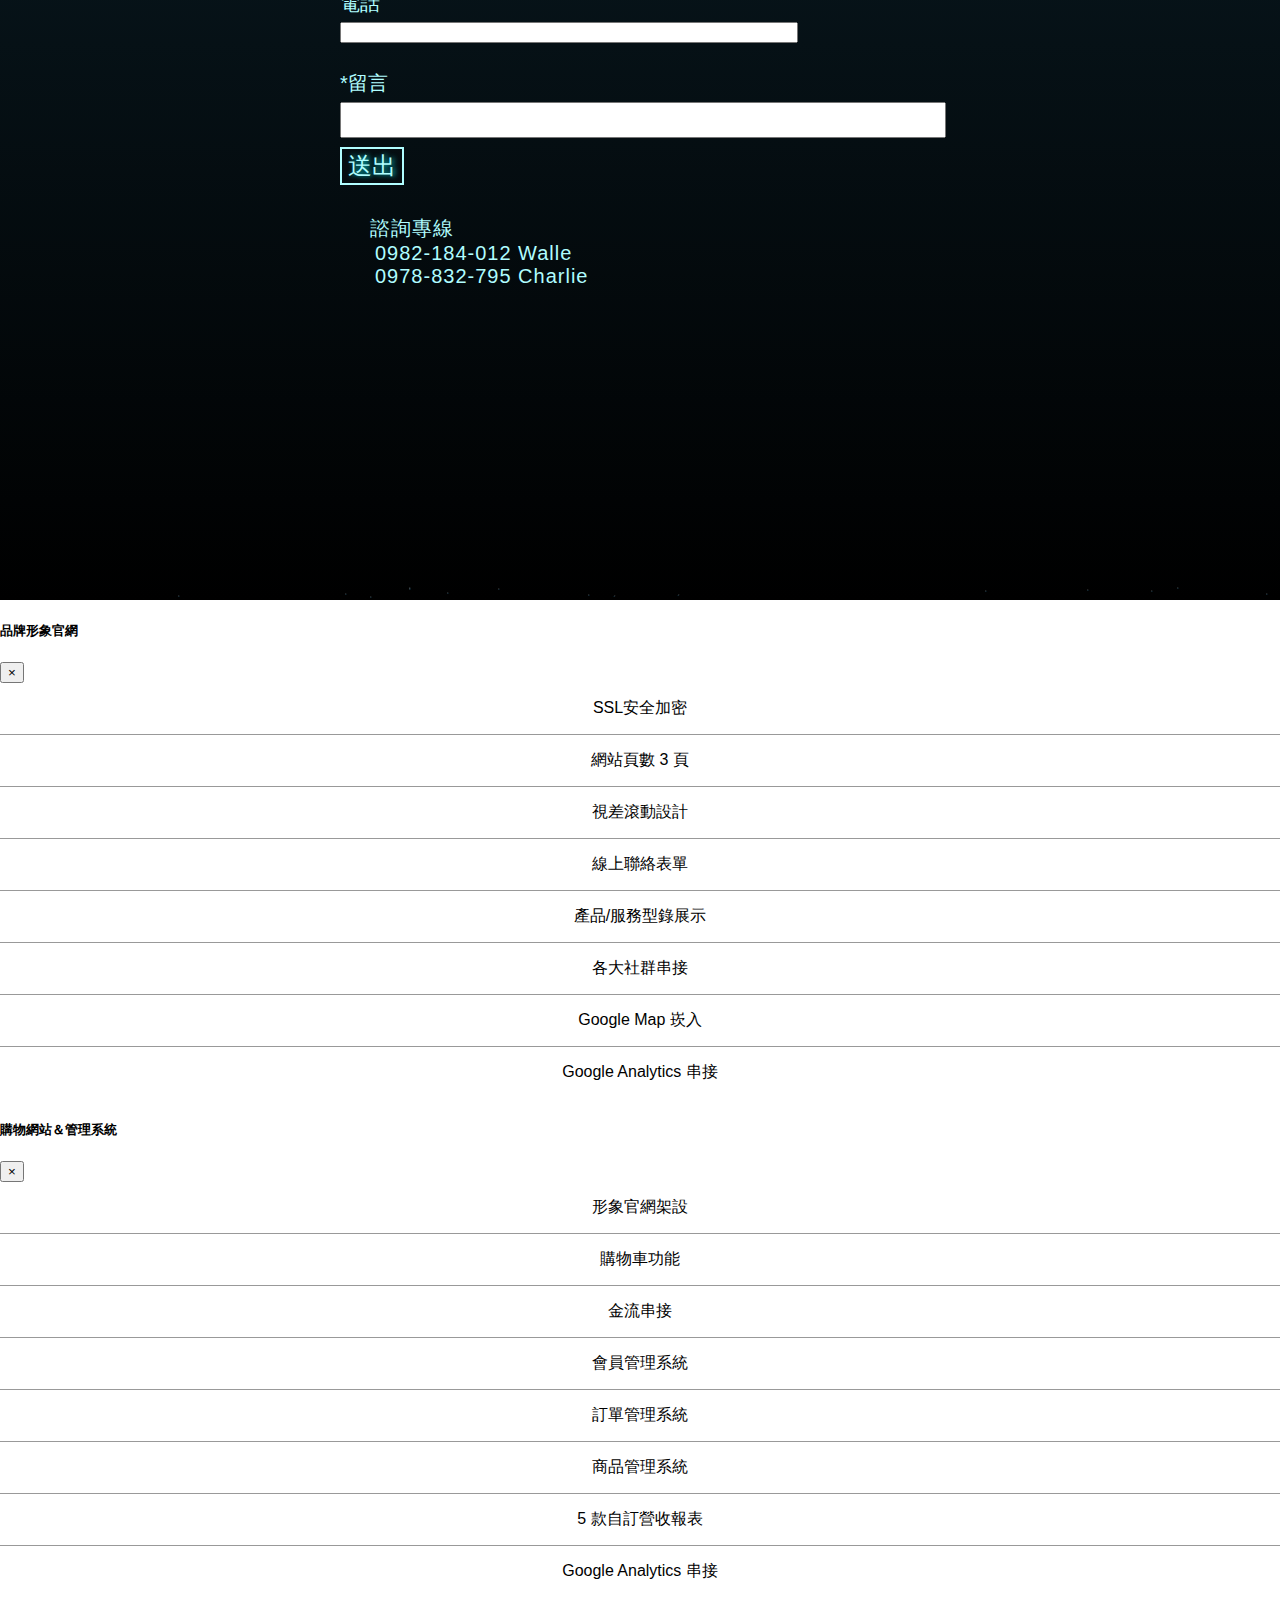
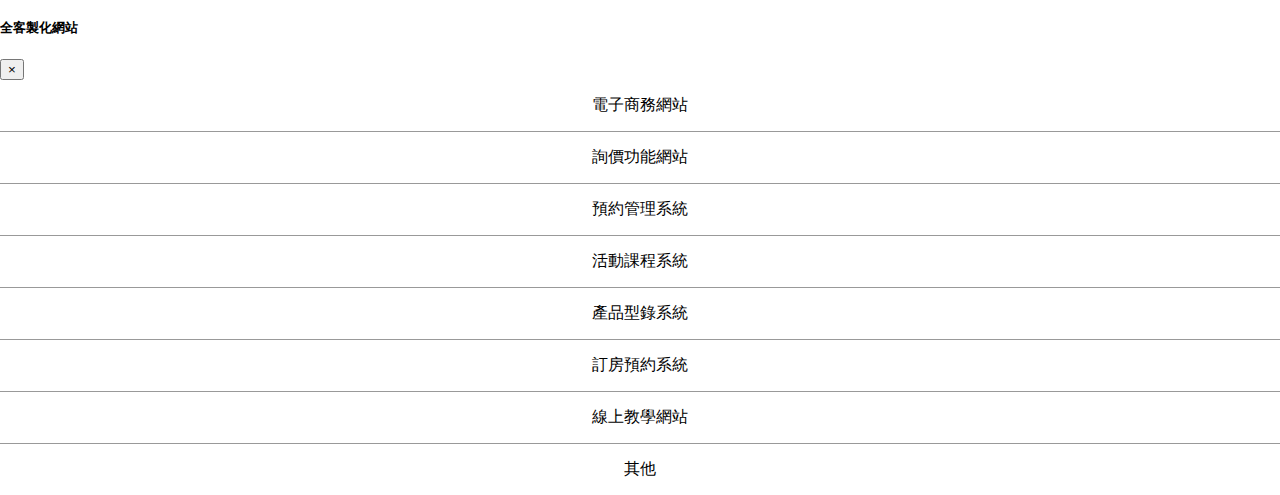
==== commit 23ad2377: "add template" ====
--- a/index.html
+++ b/index.html
@@ -1,602 +1,443 @@
 <!DOCTYPE html>
 <html lang="en">
-  <head>
-    <!-- Global site tag (gtag.js) - Google Analytics -->
-    <script
-      async
-      src="https://www.googletagmanager.com/gtag/js?id=UA-142504744-3"
-    ></script>
-    <script>
-      window.dataLayer = window.dataLayer || []
-      function gtag() {
-        dataLayer.push(arguments)
-      }
-      gtag('js', new Date())
-
-      gtag('config', 'UA-142504744-3')
-    </script>
-
-    <meta charset="UTF-8" />
-    <meta name="viewport" content="width=device-width, initial-scale=1.0" />
-    <link rel="shortcut icon" type="image/x-icon" href="favicon.ico" />
-    <title>FishTech 沉於科技</title>
-    <meta name="title" content="FishTech 沉於科技" />
-    <meta name="subject" content="FishTech 沉於科技" />
-    <meta itemprop="name" content="FishTech 沉於科技" />
-    <meta itemprop="image" content="./images/_3.png" />
-    <meta
-      name="description"
-      content="沉於科技提供超越產品的價值，站著與您相同的角度，將您的客戶當成我們的客戶，從品牌的角度切入，再用網頁的方式呈現，讓您的品牌與網頁能夠相輔相乘，使訪客在第一次瀏覽網頁時，就沉浸於品牌價值之中。"
-    />
-    <meta
-      name="Keywords"
-      content="沉於科技,網頁設計,網站設計,便宜網站,網頁設計公司,軟體設計"
-    />
-    <meta property="og:title" content="FishTech 沉於科技" />
-    <meta property="og:image" content="../src/assets/cover.png" />
-    <meta
-      property="og:description"
-      content="沉於科技提供超越產品的價值，站著與您相同的角度，將您的客戶當成我們的客戶，從品牌的角度切入，再用網頁的方式呈現，讓您的品牌與網頁能夠相輔相乘，使訪客在第一次瀏覽網頁時，就沉浸於品牌價值之中。"
-    />
-    <link
-      rel="stylesheet"
-      href="https://cdnjs.cloudflare.com/ajax/libs/animate.css/4.0.0/animate.min.css"
-    />
-    <link
-      href="https://fonts.googleapis.com/css2?family=Orbitron&display=swap"
-      rel="stylesheet"
-    />
-    <link
-      rel="stylesheet"
-      href="https://stackpath.bootstrapcdn.com/bootstrap/4.5.0/css/bootstrap.min.css"
-      integrity="sha384-9aIt2nRpC12Uk9gS9baDl411NQApFmC26EwAOH8WgZl5MYYxFfc+NcPb1dKGj7Sk"
-      crossorigin="anonymous"
-    />
-    <script
-      src="https://kit.fontawesome.com/2e90554d29.js"
-      crossorigin="anonymous"
-    ></script>
-    <script
-      src="https://code.jquery.com/jquery-3.5.1.js"
-      integrity="sha256-QWo7LDvxbWT2tbbQ97B53yJnYU3WhH/C8ycbRAkjPDc="
-      crossorigin="anonymous"
-    ></script>
-    <link rel="stylesheet" href="style.css" />
-  </head>
-  <body data-spy="scroll" data-offset="50" data-target="#sidebar">
-    <section id="welcome">
-      <div class="fish-wrapper animate__animated animate__fadeInUp">
-        <img src="https://i.imgur.com/ME6iWv1.png" alt="" />
-        <div class="title">沉於科技</div>
-        <div class="subtitle">最懂你需求的軟體設計</div>
-      </div>
-      <div class="ocean">
-        <div class="wave"></div>
-        <div class="wave"></div>
-      </div>
-      <div
-        class="arrow-wrapper animate__animated animate__slideInDown animate__infinite animate__slow"
-      >
-        <a href="#about">
-          <i class="fas fa-arrow-circle-down"></i>
-        </a>
+
+<head>
+  <!-- Global site tag (gtag.js) - Google Analytics -->
+  <script async src="https://www.googletagmanager.com/gtag/js?id=UA-142504744-3"></script>
+  <script>
+    window.dataLayer = window.dataLayer || []
+    function gtag() {
+      dataLayer.push(arguments)
+    }
+    gtag('js', new Date())
+
+    gtag('config', 'UA-142504744-3')
+  </script>
+
+  <meta charset="UTF-8" />
+  <meta name="viewport" content="width=device-width, initial-scale=1.0" />
+  <link rel="shortcut icon" type="image/x-icon" href="favicon.ico" />
+  <title>FishTech 沉於科技</title>
+  <meta name="title" content="FishTech 沉於科技" />
+  <meta name="subject" content="FishTech 沉於科技" />
+  <meta itemprop="name" content="FishTech 沉於科技" />
+  <meta itemprop="image" content="./images/_3.png" />
+  <meta name="description"
+    content="沉於科技提供網頁設計、軟體設計等服務;打造您專屬的網頁，讓訪客在瀏覽網頁時能夠沉浸於您的品牌價值之中。我們站在與您相同的角度，將您的客戶當成我們的客戶，從品牌的角度切入，再用網頁的方式呈現，讓您的品牌與網頁能夠相輔相乘。" />
+  <meta name="Keywords" content="沉於科技,網頁設計,網站設計,便宜網站,網頁設計公司,軟體設計" />
+  <meta property="og:title" content="FishTech 沉於科技" />
+  <meta property="og:image" content="../src/assets/cover.png" />
+  <meta property="og:description"
+    content="沉於科技提供網頁設計、軟體設計等服務;打造您專屬的網頁，讓訪客在瀏覽網頁時能夠沉浸於您的品牌價值之中。我們站在與您相同的角度，將您的客戶當成我們的客戶，從品牌的角度切入，再用網頁的方式呈現，讓您的品牌與網頁能夠相輔相乘。" />
+  <link rel="stylesheet" href="https://cdnjs.cloudflare.com/ajax/libs/animate.css/4.0.0/animate.min.css" />
+  <link href="https://fonts.googleapis.com/css2?family=Orbitron&display=swap" rel="stylesheet" />
+  <link rel="stylesheet" href="https://stackpath.bootstrapcdn.com/bootstrap/4.5.0/css/bootstrap.min.css"
+    integrity="sha384-9aIt2nRpC12Uk9gS9baDl411NQApFmC26EwAOH8WgZl5MYYxFfc+NcPb1dKGj7Sk" crossorigin="anonymous" />
+  <script src="https://kit.fontawesome.com/2e90554d29.js" crossorigin="anonymous"></script>
+  <script src="https://code.jquery.com/jquery-3.5.1.js" integrity="sha256-QWo7LDvxbWT2tbbQ97B53yJnYU3WhH/C8ycbRAkjPDc="
+    crossorigin="anonymous"></script>
+  <link rel="stylesheet" href="style.css" />
+
+  <script type="text/javascript" src="https://cdn.jsdelivr.net/npm/emailjs-com@2.3.2/dist/email.min.js"></script>
+  <script type="text/javascript">
+      (function () {
+        emailjs.init("user_szuE2HqGkgRdi8LPJb3xU");
+      })();
+  </script>
+</head>
+
+<body data-spy="scroll" data-offset="50" data-target="#sidebar">
+  <section id="welcome">
+    <div class="fish-wrapper animate__animated animate__fadeInUp">
+      <img src="https://i.imgur.com/ME6iWv1.png" alt="" />
+      <div class="title">沉於科技</div>
+      <div class="subtitle">最懂你需求的軟體設計</div>
+
+    </div>
+    <div class="ocean">
+      <div class="wave"></div>
+      <div class="wave"></div>
+    </div>
+    <div class="arrow-wrapper animate__animated animate__slideInDown animate__infinite animate__slow">
+      <a href="#about">
+        <i class="fas fa-arrow-circle-down"></i>
+      </a>
+    </div>
+  </section>
+  <div class="sidebar nav flex-column" id="sidebar">
+    <a class="list-group-item" href="#about">
+      <i class="fas fa-child"></i>
+    </a>
+    <a class="list-group-item" href="#service"><i class="fas fa-hand-holding-heart"></i></a>
+    <a class="list-group-item" href="#price">
+      <i class="fas fa-dollar-sign"></i>
+    </a>
+    <a class="list-group-item" href="#portfolio">
+      <i class="fas fa-tv"></i>
+    </a>
+    <a class="list-group-item" href="#contact">
+      <i class="far fa-envelope"></i>
+    </a>
+  </div>
+  <div class="bg-color">
+    <section id="about">
+      <div class="main-content">
+        <div class="section-title">
+          關於我們
+        </div>
+        <div class="en-title">
+          About us
+        </div>
+        <p class="section-content">
+          沉於科技全方位的網站架設服務，能夠協助你在廣大的網海中脫穎而出；設計出符合品牌形象的網頁，讓使用者在瀏覽過程中，體驗到品牌想傳達的意義。<br />
+          我們協助分析不同產業在 e
+          化轉型時會遇到的困難，並提供適當的解決方案，因此不論你屬於哪種行業別，沉於科技都有把握提供最好的網頁品質及服務。<br />
+          “Resolve your problems” 是我們成立的初衷。
+        </p>
       </div>
     </section>
-    <div class="sidebar nav flex-column" id="sidebar">
-      <a class="list-group-item" href="#about">
-        <i class="fas fa-child"></i>
-      </a>
-      <a class="list-group-item" href="#service"
-        ><i class="fas fa-hand-holding-heart"></i
-      ></a>
-      <a class="list-group-item" href="#price">
-        <i class="fas fa-dollar-sign"></i>
-      </a>
-      <a class="list-group-item" href="#portfolio">
-        <i class="fas fa-tv"></i>
-      </a>
-      <a class="list-group-item" href="#contact">
-        <i class="far fa-envelope"></i>
-      </a>
-    </div>
-    <div class="bg-color">
-      <section id="about">
-        <div class="main-content">
-          <div class="section-title">
-            關於我們
-          </div>
-          <div class="en-title">
-            About us
-          </div>
-          <p class="section-content">
-            沉於科技全方位的網站架設服務，能夠協助你在廣大的網海中脫穎而出；設計出符合品牌形象的網頁，讓使用者在瀏覽過程中，體驗到品牌想傳達的意義。<br />
-            我們協助分析不同產業在 e
-            化轉型時會遇到的困難，並提供適當的解決方案，因此不論你屬於哪種行業別，沉於科技都有把握提供最好的網頁品質及服務。<br />
-            “Resolve your problems” 是我們成立的初衷。
-          </p>
-        </div>
-      </section>
-      <section id="service">
-        <div class="main-content">
-          <div class="section-title">
-            服務項目
-          </div>
-          <div class="en-title">
-            What we offer
-          </div>
-          <div class="mt-4">
-            <div class="accordion" id="accordionExample">
-              <div class="list-box">
-                <div
-                  data-toggle="collapse"
-                  data-target="#BusinessWebDesign"
-                  aria-expanded="true"
-                  aria-controls="BusinessWebDesign"
-                  class="list-title"
-                >
-                  專業形象網站
-                </div>
-                <div
-                  id="BusinessWebDesign"
-                  class="collapse show"
-                  data-parent="#accordionExample"
-                >
-                  <div class="box-content">
-                    我們會請專人與您洽談專屬於您的品牌形象。
+    <section id="service">
+      <div class="main-content">
+        <div class="section-title">
+          服務項目
+        </div>
+        <div class="en-title">
+          What we offer
+        </div>
+        <div class="mt-4">
+          <div class="accordion" id="accordionExample">
+            <div class="list-box">
+              <div data-toggle="collapse" data-target="#BusinessWebDesign" aria-expanded="true"
+                aria-controls="BusinessWebDesign" class="list-title">
+                專業形象網站
+              </div>
+              <div id="BusinessWebDesign" class="collapse show" data-parent="#accordionExample">
+                <div class="box-content">
+                  我們會請專人與您洽談專屬於您的品牌形象。
+                </div>
+              </div>
+            </div>
+            <div class="list-box">
+              <div data-toggle="collapse" data-target="#RWD" aria-expanded="false" aria-controls="RWD"
+                class="list-title">
+                RWD網頁
+              </div>
+
+              <div id="RWD" class="collapse" data-parent="#accordionExample">
+                <div class="box-content">
+                  收縮自如，讓您的訪客不管用手機、平板或電腦都能夠清楚瞭解品牌想闡述的故事。
+                </div>
+              </div>
+            </div>
+            <div class="list-box">
+              <div data-toggle="collapse" data-target="#E-commerce" aria-expanded="false" aria-controls="E-commerce"
+                class="list-title">
+                購物網站
+              </div>
+              <div id="E-commerce" class="collapse" data-parent="#accordionExample">
+                <div class="box-content">
+                  我們提供 線下轉型線上/線下線上相互串連/純線上 等各種服務。
+                </div>
+              </div>
+            </div>
+            <div class="list-box">
+              <div data-toggle="collapse" data-target="#admin" aria-expanded="false" aria-controls="admin"
+                class="list-title">
+                後台管理系統
+              </div>
+              <div id="admin" class="collapse" data-parent="#accordionExample">
+                <div class="box-content">
+                  可搭配購物網站，讓商品、資訊能夠依您的需求隨時改變。
+                </div>
+              </div>
+            </div>
+            <div class="list-box">
+              <div data-toggle="collapse" data-target="#MultiplePayment" aria-expanded="false"
+                aria-controls="MultiplePayment" class="list-title">
+                金流串接
+              </div>
+
+              <div id="MultiplePayment" class="collapse" data-parent="#accordionExample">
+                <div class="box-content">
+                  提供各類型第三方支付串接，例如信用卡、APPLE PAY等等。
+                </div>
+              </div>
+            </div>
+            <div class="list-box">
+              <div data-toggle="collapse" data-target="#Hosting" aria-expanded="false" aria-controls="Hosting"
+                class="list-title">
+                主機空間託管
+              </div>
+              <div id="Hosting" class="collapse" data-parent="#accordionExample">
+                <div class="box-content">
+                  挑選優質雲端空間放置您專屬的網頁，提供最安全且穩定的服務。
+                </div>
+              </div>
+            </div>
+            <div class="list-box">
+              <div data-toggle="collapse" data-target="#SSL" aria-expanded="false" aria-controls="SSL"
+                class="list-title">
+                SSL安全加密
+              </div>
+              <div id="SSL" class="collapse" aria-labelledby="headingThree" data-parent="#accordionExample">
+                <div class="box-content">
+                  增加網站可信度、提升搜尋引擎能見度。
+                </div>
+              </div>
+            </div>
+            <div class="list-box">
+              <div data-toggle="collapse" data-target="#third-party" aria-expanded="false" aria-controls="third-party"
+                class="list-title">
+                第三方登入功能
+              </div>
+              <div id="third-party" class="collapse" aria-labelledby="headingThree" data-parent="#accordionExample">
+                <div class="box-content">
+                  讓使用者登入網頁時更快速，提升會員註冊率。
+                </div>
+              </div>
+            </div>
+          </div>
+        </div>
+      </div>
+    </section>
+    <section id="price">
+      <div class="main-content">
+        <div class="section-title">
+          方案與價格
+        </div>
+        <div class="en-title">
+          Price
+        </div>
+        <div class="mt-4">
+          <div class="white mb-1">點擊查看詳情</div>
+          <div class="price-box" data-toggle="modal" data-target="#general-web">
+            <div class="price-title">品牌形象官網</div>
+            <div class="text-right">
+              <span class="low">NT$12000</span>
+            </div>
+          </div>
+          <div class="price-box" data-toggle="modal" data-target="#e-com-admin">
+            <div class="price-title">購物網站＆管理系統</div>
+            <div class="text-right">
+              <span class="low">NT$30000</span>
+            </div>
+          </div>
+          <div class="price-box" data-toggle="modal" data-target="#custom">
+            <div class="price-title">全客製化網站</div>
+            <div class="text-right">
+              <span class="low">評估後報價</span>
+            </div>
+          </div>
+        </div>
+        <div class="info">
+          ＊以上皆含 6 個月內 2 次免費技術支援，6 個月後沉於科技將對技術支援酌收額外費用。
+          <br />
+          <br />
+          ＊工作室提供定期維護合約，合約期間能夠協助提供技術支援/版面微調/內容調整等，詳細資訊歡迎來信或來電洽詢。
+        </div>
+      </div>
+    </section>
+    <section id="portfolio">
+      <div class="main-content">
+        <div class="section-title">
+          設計案例
+        </div>
+        <div class="en-title">
+          Portfolio
+        </div>
+
+        <div class="carousel-wrapper">
+          <div class="click">
+            點擊後可進入網頁
+          </div>
+          <div id="carouselExampleCaptions" class="carousel slide" data-ride="carousel">
+            <div class="carousel-inner">
+              <div class="carousel-item active">
+                <a href="https://musamdessert.com/" target="_blank"><img src="https://i.imgur.com/wfx4lkT.png"
+                    class="d-block w-100" />
+                  <div class="carousel-caption">
+                    <div>木森甜點工作室</div>
                   </div>
-                </div>
-              </div>
-              <div class="list-box">
-                <div
-                  data-toggle="collapse"
-                  data-target="#RWD"
-                  aria-expanded="false"
-                  aria-controls="RWD"
-                  class="list-title"
-                >
-                  RWD網頁
-                </div>
-
-                <div id="RWD" class="collapse" data-parent="#accordionExample">
-                  <div class="box-content">
-                    收縮自如，讓您的訪客不管用手機、平板或電腦都能夠清楚瞭解品牌想闡述的故事。
+                </a>
+              </div>
+              <div class="carousel-item">
+                <img src="https://i.imgur.com/oZedEzh.jpg" class="d-block w-100" />
+                <div class="carousel-caption d-md-block">
+                  <div>電商後台管理系統</div>
+                </div>
+              </div>
+              <div class="carousel-item">
+                <a href="https://dazzling-congaree-72660.herokuapp.com" target="_blank">
+                  <img src="https://i.imgur.com/CrPyGWT.png" class="d-block w-100" />
+                  <div class="carousel-caption d-md-block">
+                    <div>我的餐廳清單</div>
                   </div>
-                </div>
-              </div>
-              <div class="list-box">
-                <div
-                  data-toggle="collapse"
-                  data-target="#E-commerce"
-                  aria-expanded="false"
-                  aria-controls="E-commerce"
-                  class="list-title"
-                >
-                  購物網站
-                </div>
-                <div
-                  id="E-commerce"
-                  class="collapse"
-                  data-parent="#accordionExample"
-                >
-                  <div class="box-content">
-                    我們提供 線下轉型線上/線下線上相互串連/純線上 等各種服務。
+                </a>
+              </div>
+              <div class="carousel-item">
+                <a href="https://desolate-earth-16598.herokuapp.com" target="_blank">
+                  <img src="https://i.imgur.com/HhJ4mNL.png" class="d-block w-100" />
+                  <div class="carousel-caption d-md-block">
+                    <div>小型社交平台</div>
                   </div>
-                </div>
-              </div>
-              <div class="list-box">
-                <div
-                  data-toggle="collapse"
-                  data-target="#admin"
-                  aria-expanded="false"
-                  aria-controls="admin"
-                  class="list-title"
-                >
-                  後台管理系統
-                </div>
-                <div
-                  id="admin"
-                  class="collapse"
-                  data-parent="#accordionExample"
-                >
-                  <div class="box-content">
-                    可搭配購物網站，讓商品、資訊能夠依您的需求隨時改變。
-                  </div>
-                </div>
-              </div>
-              <div class="list-box">
-                <div
-                  data-toggle="collapse"
-                  data-target="#MultiplePayment"
-                  aria-expanded="false"
-                  aria-controls="MultiplePayment"
-                  class="list-title"
-                >
-                  金流串接
-                </div>
-
-                <div
-                  id="MultiplePayment"
-                  class="collapse"
-                  data-parent="#accordionExample"
-                >
-                  <div class="box-content">
-                    提供各類型第三方支付串接，例如信用卡、APPLE PAY等等。
-                  </div>
-                </div>
-              </div>
-              <div class="list-box">
-                <div
-                  data-toggle="collapse"
-                  data-target="#Hosting"
-                  aria-expanded="false"
-                  aria-controls="Hosting"
-                  class="list-title"
-                >
-                  主機空間託管
-                </div>
-                <div
-                  id="Hosting"
-                  class="collapse"
-                  data-parent="#accordionExample"
-                >
-                  <div class="box-content">
-                    挑選優質雲端空間放置您專屬的網頁，提供最安全且穩定的服務。
-                  </div>
-                </div>
-              </div>
-              <div class="list-box">
-                <div
-                  data-toggle="collapse"
-                  data-target="#SSL"
-                  aria-expanded="false"
-                  aria-controls="SSL"
-                  class="list-title"
-                >
-                  SSL安全加密
-                </div>
-                <div
-                  id="SSL"
-                  class="collapse"
-                  aria-labelledby="headingThree"
-                  data-parent="#accordionExample"
-                >
-                  <div class="box-content">
-                    增加網站可信度、提升搜尋引擎能見度。
-                  </div>
-                </div>
-              </div>
-              <div class="list-box">
-                <div
-                  data-toggle="collapse"
-                  data-target="#third-party"
-                  aria-expanded="false"
-                  aria-controls="third-party"
-                  class="list-title"
-                >
-                  第三方登入功能
-                </div>
-                <div
-                  id="third-party"
-                  class="collapse"
-                  aria-labelledby="headingThree"
-                  data-parent="#accordionExample"
-                >
-                  <div class="box-content">
-                    讓使用者登入網頁時更快速，提升會員註冊率。
-                  </div>
-                </div>
-              </div>
-            </div>
-          </div>
-        </div>
-      </section>
-      <section id="price">
-        <div class="main-content">
-          <div class="section-title">
-            方案與價格
-          </div>
-          <div class="en-title">
-            Price
-          </div>
-          <div class="mt-4">
-            <div class="white mb-1">點擊查看詳情</div>
-            <div
-              class="price-box"
-              data-toggle="modal"
-              data-target="#general-web"
-            >
-              <div class="price-title">品牌形象官網</div>
-              <div class="text-right">
-                <span class="high">NT$12000</span>
-                <span class="low">NT$8400</span>
-              </div>
-            </div>
-            <div
-              class="price-box"
-              data-toggle="modal"
-              data-target="#e-com-admin"
-            >
-              <div class="price-title">購物網站＆管理系統</div>
-              <div class="text-right">
-                <span class="high">NT$30000</span>
-                <span class="low">NT$20000</span>
-              </div>
-            </div>
-            <div class="price-box" data-toggle="modal" data-target="#custom">
-              <div class="price-title">全客製化網站</div>
-              <div class="text-right">
-                <span class="low">評估後報價</span>
-              </div>
-            </div>
-          </div>
-          <div class="info">
-            ＊以上皆含 6 個月內 2 次免費技術支援，後續不收取任何維護費用。
-            <br />
-            <br />
-            ＊如需本公司定期維護與修改網站，將會依據您的需求每年酌收主機托管與網頁修改的費用，詳細資訊請來電洽詢。
-          </div>
-        </div>
-      </section>
-      <section id="portfolio">
-        <div class="main-content">
-          <div class="section-title">
-            設計案例
-          </div>
-          <div class="en-title">
-            Portfolio
-          </div>
-
-          <div class="carousel-wrapper">
-            <div class="click">
-              點擊後可進入網頁
-            </div>
-            <div
-              id="carouselExampleCaptions"
-              class="carousel slide"
-              data-ride="carousel"
-            >
-              <div class="carousel-inner">
-                <div class="carousel-item active">
-                  <a href="https://musamdessert.com/" target="_blank"
-                    ><img
-                      src="https://i.imgur.com/wfx4lkT.png"
-                      class="d-block w-100"
-                    />
-                    <div class="carousel-caption d-md-block">
-                      <div>木森甜點工作室</div>
-                    </div></a
-                  >
-                </div>
-                <div class="carousel-item">
-                  <img
-                    src="https://i.imgur.com/oZedEzh.jpg"
-                    class="d-block w-100"
-                  />
-                  <div class="carousel-caption d-md-block">
-                    <div>電商後台管理系統</div>
-                  </div>
-                </div>
-                <div class="carousel-item">
-                  <a
-                    href="https://dazzling-congaree-72660.herokuapp.com"
-                    target="_blank"
-                  >
-                    <img
-                      src="https://i.imgur.com/CrPyGWT.png"
-                      class="d-block w-100"
-                    />
-                    <div class="carousel-caption d-md-block">
-                      <div>我的餐廳清單</div>
-                    </div>
-                  </a>
-                </div>
-                <div class="carousel-item">
-                  <a
-                    href="https://desolate-earth-16598.herokuapp.com"
-                    target="_blank"
-                  >
-                    <img
-                      src="https://i.imgur.com/HhJ4mNL.png"
-                      class="d-block w-100"
-                    />
-                    <div class="carousel-caption d-md-block">
-                      <div>小型社交平台</div>
-                    </div>
-                  </a>
-                </div>
-              </div>
-              <a
-                class="carousel-control-prev"
-                href="#carouselExampleCaptions"
-                role="button"
-                data-slide="prev"
-              >
-                <span
-                  class="carousel-control-prev-icon"
-                  aria-hidden="true"
-                ></span>
-                <span class="sr-only">Previous</span>
-              </a>
-              <a
-                class="carousel-control-next"
-                href="#carouselExampleCaptions"
-                role="button"
-                data-slide="next"
-              >
-                <span
-                  class="carousel-control-next-icon"
-                  aria-hidden="true"
-                ></span>
-                <span class="sr-only">Next</span>
-              </a>
-            </div>
-          </div>
-        </div>
-      </section>
-      <section id="contact">
-        <div class="main-content">
-          <div class="section-title">
-            聯絡我們
-          </div>
-          <div class="en-title">
-            Contact us
-          </div>
-          <div class="wrap">
-            <ul>
-              <li>先不管我們有沒有打動你，請輸入大名</li>
-            </ul>
-            <span contenteditable="true"> </span><b class="blink">|</b>
-          </div>
-        </div>
-        <div class="more-info">
-          <div class="inner-more-info">
-            <div>我是YZ，歡迎聊聊</div>
-            <div>
-              <i class="fas fa-phone-square"></i><span>0982-184-012</span>
-            </div>
-            <div>
-              <i class="fab fa-line"></i></i><span>chosanna0606</span>
-            </div>
-          </div>
-        </div>
-      </section>
-      <div class="jelly-container">
-        <div class="bubble-1"></div>
-        <div class="bubble-2"></div>
-        <div class="bubble-3"></div>
-        <div class="bubble-4"></div>
-        <div class="bubble-5"></div>
-        <div class="bubble-6"></div>
-        <div class="bubble-7"></div>
-        <div class="bubble-8"></div>
-        <div class="bubble-9"></div>
-        <div class="bubble-10"></div>
-        <div class="bubble-11"></div>
-        <div class="bubble-12"></div>
-        <div class="bubble-13"></div>
-        <div class="bubble-14"></div>
-        <div class="bubble-15"></div>
-      </div>
-    </div>
-
-    <!-- Modal -->
-    <div
-      class="modal fade"
-      id="general-web"
-      tabindex="-1"
-      role="dialog"
-      aria-hidden="true"
-    >
-      <div class="modal-dialog">
-        <div class="modal-content">
-          <div class="modal-header">
-            <h5 class="modal-title">品牌形象官網</h5>
-            <button
-              type="button"
-              class="close"
-              data-dismiss="modal"
-              aria-label="Close"
-            >
-              <span aria-hidden="true">&times;</span>
-            </button>
-          </div>
-          <div class="modal-body">
-            <div>SSL安全加密</div>
-            <div>網站頁數 3 頁</div>
-            <div>視差滾動設計</div>
-            <div>線上聯絡表單</div>
-            <div>產品/服務型錄展示</div>
-            <div>各大社群串接</div>
-            <div>Google Map 崁入</div>
-            <div>Google Analytics 串接</div>
-          </div>
-        </div>
-      </div>
-    </div>
-
-    <div
-      class="modal fade"
-      id="e-com-admin"
-      tabindex="-1"
-      role="dialog"
-      aria-hidden="true"
-    >
-      <div class="modal-dialog">
-        <div class="modal-content">
-          <div class="modal-header">
-            <h5 class="modal-title">購物網站＆管理系統</h5>
-            <button
-              type="button"
-              class="close"
-              data-dismiss="modal"
-              aria-label="Close"
-            >
-              <span aria-hidden="true">&times;</span>
-            </button>
-          </div>
-          <div class="modal-body">
-            <div>形象官網架設</div>
-            <div>購物車功能</div>
-            <div>金流串接</div>
-            <div>會員管理系統</div>
-            <div>訂單管理系統</div>
-            <div>商品管理系統</div>
-            <div>5 款自訂營收報表​</div>
-            <div>Google Analytics 串接</div>
-          </div>
-        </div>
-      </div>
-    </div>
-
-    <div
-      class="modal fade"
-      id="custom"
-      tabindex="-1"
-      role="dialog"
-      aria-hidden="true"
-    >
-      <div class="modal-dialog">
-        <div class="modal-content">
-          <div class="modal-header">
-            <h5 class="modal-title">全客製化網站</h5>
-            <button
-              type="button"
-              class="close"
-              data-dismiss="modal"
-              aria-label="Close"
-            >
-              <span aria-hidden="true">&times;</span>
-            </button>
-          </div>
-          <div class="modal-body">
-            <div>電子商務網站</div>
-            <div>詢價功能網站</div>
-            <div>預約管理系統</div>
-            <div>活動課程系統</div>
-            <div>產品型錄系統</div>
-            <div>訂房預約系統</div>
-            <div>線上教學網站</div>
-            <div>其他</div>
-          </div>
-        </div>
-      </div>
-    </div>
-
-    <script src="main.js"></script>
-    <script
-      src="https://code.jquery.com/jquery-3.5.1.slim.min.js"
-      integrity="sha384-DfXdz2htPH0lsSSs5nCTpuj/zy4C+OGpamoFVy38MVBnE+IbbVYUew+OrCXaRkfj"
-      crossorigin="anonymous"
-    ></script>
-    <script
-      src="https://cdn.jsdelivr.net/npm/popper.js@1.16.0/dist/umd/popper.min.js"
-      integrity="sha384-Q6E9RHvbIyZFJoft+2mJbHaEWldlvI9IOYy5n3zV9zzTtmI3UksdQRVvoxMfooAo"
-      crossorigin="anonymous"
-    ></script>
-    <script
-      src="https://stackpath.bootstrapcdn.com/bootstrap/4.5.0/js/bootstrap.min.js"
-      integrity="sha384-OgVRvuATP1z7JjHLkuOU7Xw704+h835Lr+6QL9UvYjZE3Ipu6Tp75j7Bh/kR0JKI"
-      crossorigin="anonymous"
-    ></script>
-  </body>
-</html>
+                </a>
+              </div>
+            </div>
+            <a class="carousel-control-prev" href="#carouselExampleCaptions" role="button" data-slide="prev">
+              <span class="carousel-control-prev-icon" aria-hidden="true"></span>
+              <span class="sr-only">Previous</span>
+            </a>
+            <a class="carousel-control-next" href="#carouselExampleCaptions" role="button" data-slide="next">
+              <span class="carousel-control-next-icon" aria-hidden="true"></span>
+              <span class="sr-only">Next</span>
+            </a>
+          </div>
+          <div>
+            <a href="template.html" target="_blank" class="more">
+              <button type="button" class="btn  btn-info btn-lg btn-block">看更多網頁版型</button>
+            </a>
+          </div>
+        </div>
+
+      </div>
+    </section>
+    <section id="contact">
+      <div class="main-content">
+        <div class="section-title">
+          聯絡我們
+        </div>
+        <div class="en-title">
+          Contact us
+        </div>
+        <div class="sub-title">
+          *為必填資訊
+        </div>
+        <div class="wrap">
+          <form id="contact-form">
+            <p class="c-font">*姓名/公司名稱</p>
+            <input type="text" id='name' name="name" class="c-input">
+            <p class="c-font">*Email</p>
+            <input type="email" id='email' name="email" class="c-input">
+            <p class="c-font">電話</p>
+            <input type="text" id='phone' name="phone" class="c-input">
+            <p class="c-font">*留言</p>
+            <textarea name="info" id='info' class="c-text"></textarea>
+
+            <button class="c-botton">送出</button>
+          </form>
+        </div>
+      </div>
+      <div class="more-info">
+        <div class="inner-more-info">
+          <div>諮詢專線</div>
+          <div>
+            <i class="fas fa-phone-square"></i><span>0982-184-012 Walle</span>
+          </div>
+          <div>
+            <i class="fas fa-phone-square"></i><span>0978-832-795 Charlie</span>
+          </div>
+        </div>
+      </div>
+    </section>
+    <div class="jelly-container">
+      <div class="bubble-1"></div>
+      <div class="bubble-2"></div>
+      <div class="bubble-3"></div>
+      <div class="bubble-4"></div>
+      <div class="bubble-5"></div>
+      <div class="bubble-6"></div>
+      <div class="bubble-7"></div>
+      <div class="bubble-8"></div>
+      <div class="bubble-9"></div>
+      <div class="bubble-10"></div>
+      <div class="bubble-11"></div>
+      <div class="bubble-12"></div>
+      <div class="bubble-13"></div>
+      <div class="bubble-14"></div>
+      <div class="bubble-15"></div>
+    </div>
+  </div>
+
+  <!-- Modal -->
+  <div class="modal fade" id="general-web" tabindex="-1" role="dialog" aria-hidden="true">
+    <div class="modal-dialog">
+      <div class="modal-content">
+        <div class="modal-header">
+          <h5 class="modal-title">品牌形象官網</h5>
+          <button type="button" class="close" data-dismiss="modal" aria-label="Close">
+            <span aria-hidden="true">&times;</span>
+          </button>
+        </div>
+        <div class="modal-body">
+          <div>SSL安全加密</div>
+          <div>網站頁數 3 頁</div>
+          <div>視差滾動設計</div>
+          <div>線上聯絡表單</div>
+          <div>產品/服務型錄展示</div>
+          <div>各大社群串接</div>
+          <div>Google Map 崁入</div>
+          <div>Google Analytics 串接</div>
+        </div>
+      </div>
+    </div>
+  </div>
+
+  <div class="modal fade" id="e-com-admin" tabindex="-1" role="dialog" aria-hidden="true">
+    <div class="modal-dialog">
+      <div class="modal-content">
+        <div class="modal-header">
+          <h5 class="modal-title">購物網站＆管理系統</h5>
+          <button type="button" class="close" data-dismiss="modal" aria-label="Close">
+            <span aria-hidden="true">&times;</span>
+          </button>
+        </div>
+        <div class="modal-body">
+          <div>形象官網架設</div>
+          <div>購物車功能</div>
+          <div>金流串接</div>
+          <div>會員管理系統</div>
+          <div>訂單管理系統</div>
+          <div>商品管理系統</div>
+          <div>5 款自訂營收報表​</div>
+          <div>Google Analytics 串接</div>
+        </div>
+      </div>
+    </div>
+  </div>
+
+  <div class="modal fade" id="custom" tabindex="-1" role="dialog" aria-hidden="true">
+    <div class="modal-dialog">
+      <div class="modal-content">
+        <div class="modal-header">
+          <h5 class="modal-title">全客製化網站</h5>
+          <button type="button" class="close" data-dismiss="modal" aria-label="Close">
+            <span aria-hidden="true">&times;</span>
+          </button>
+        </div>
+        <div class="modal-body">
+          <div>電子商務網站</div>
+          <div>詢價功能網站</div>
+          <div>預約管理系統</div>
+          <div>活動課程系統</div>
+          <div>產品型錄系統</div>
+          <div>訂房預約系統</div>
+          <div>線上教學網站</div>
+          <div>其他</div>
+        </div>
+      </div>
+    </div>
+  </div>
+  <script src="main.js"></script>
+  <script src="https://unpkg.com/sweetalert/dist/sweetalert.min.js"></script>
+  <script src="https://code.jquery.com/jquery-3.5.1.slim.min.js"
+    integrity="sha384-DfXdz2htPH0lsSSs5nCTpuj/zy4C+OGpamoFVy38MVBnE+IbbVYUew+OrCXaRkfj"
+    crossorigin="anonymous"></script>
+  <script src="https://cdn.jsdelivr.net/npm/popper.js@1.16.0/dist/umd/popper.min.js"
+    integrity="sha384-Q6E9RHvbIyZFJoft+2mJbHaEWldlvI9IOYy5n3zV9zzTtmI3UksdQRVvoxMfooAo"
+    crossorigin="anonymous"></script>
+  <script src="https://stackpath.bootstrapcdn.com/bootstrap/4.5.0/js/bootstrap.min.js"
+    integrity="sha384-OgVRvuATP1z7JjHLkuOU7Xw704+h835Lr+6QL9UvYjZE3Ipu6Tp75j7Bh/kR0JKI"
+    crossorigin="anonymous"></script>
+</body>
+
+</html>--- a/style.css
+++ b/style.css
@@ -351,7 +351,7 @@
 /***************/
 
 .main-content {
-  padding: 40px 70px 40px 30px;
+  padding: 20px 70px 30px 30px;
   max-width: 600px;
   margin: auto;
   position: relative;
@@ -467,26 +467,60 @@
 
 .carousel-caption {
   color: #fff !important;
-  bottom: 0px;
+  bottom: 40%;
   text-shadow: none;
   background-color: rgba(0, 0, 0, 0.7);
   right: 0;
   left: 0;
-  width: 100%;
-  padding: 10px 0px;
+  width: 35%;
+  border-radius: 50px;
+  margin:0 auto;
+  padding: 10px 5px;
 }
 
 .carousel-caption > div {
-  font-size: 20px;
-  font-weight: 200;
+  font-size: 15px;
+  font-weight: 400;
 }
 
 /******** Contact us *********/
+
 
 span {
   outline: none;
   text-transform: uppercase;
 }
+
+.sub-title{
+  color:#b0fdff;
+}
+
+.c-input {
+  width: 75%;
+  margin-bottom:7px;
+}
+
+.c-text{
+  width: 100%;
+  resize:none
+}
+
+.c-font {
+  font-size: 20px;
+  margin-bottom: 5px;
+}
+
+.c-botton{
+  margin-top: 5px;
+  font-size: 24px;
+  color: #b0fdff;
+  background-color:transparent;
+  border:2px #b0fdff solid;
+  text-shadow: 2px 0px 5px darkturquoise;
+}
+
+
+
 .wrap {
   color: #b0fdff;
   -webkit-touch-callout: none;
@@ -494,16 +528,6 @@
   user-select: none;
   margin-top: 20px;
 }
-ul {
-  list-style: none;
-  padding: 0;
-  display: block;
-}
-li {
-  display: block;
-  text-shadow: 0 0 14px #5d9293;
-  padding-bottom: 10px;
-}
 
 .blinker {
   opacity: 0.1;
@@ -520,7 +544,6 @@
 .more-info {
   color: #b0fdff;
   padding: 0px 30px;
-  position: absolute;
   bottom: 150px;
   letter-spacing: 1px;
   font-size: 20px;
@@ -533,15 +556,35 @@
 }
 
 .inner-more-info > div > span {
-  text-transform: lowercase !important;
+  text-transform: capitalize;
   margin-left: 5px;
 }
+
+.carousel-control-prev{
+  width:15%;
+  background-color: black;
+}
+
+.carousel-control-next{
+  width:15%;
+  background-color: black;
+}
+
+.navbar-nav { 
+    width: 100%; 
+    text-align: center; 
+}
+ 
+.navbar-nav > li { 
+     float: none; 
+     display: inline-block; 
+} 
 
 /*****************************/
 
 @media screen and (min-width: 768px) {
   .main-content {
-    padding: 50px 0px;
+    padding: 30px 0px;
   }
 
   .section-content {
@@ -552,4 +595,18 @@
   .click {
     padding: 0px 0px 10px 0px;
   }
-}
+
+  .carousel-caption > div {
+    font-size: 20px;
+    font-weight: 400;
+  }
+
+  .carousel-control-prev{
+    width:10%;
+  }
+
+  .carousel-control-next{
+    width:10%
+  }
+
+}